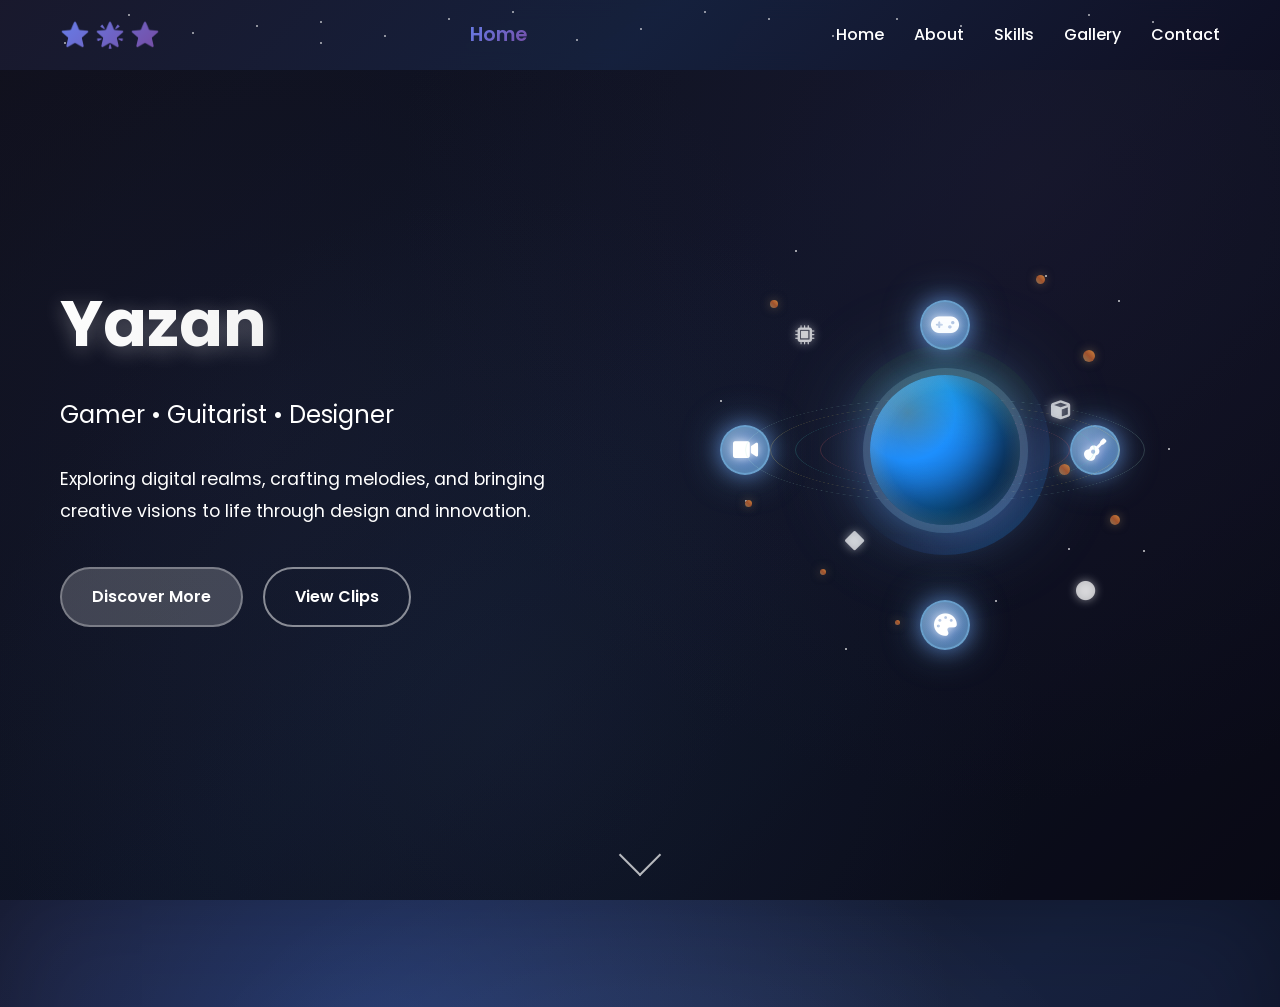
==== index.html @ bc62fdbe "Initial commit: Yazan website project" ====
<!DOCTYPE html>
<html lang="en">
<head>
    <meta charset="UTF-8">
    <meta name="viewport" content="width=device-width, initial-scale=1.0">
    <title>Yazan - Gamer • Guitarist • Designer</title>
    <link rel="stylesheet" href="style.css">
    <link href="https://fonts.googleapis.com/css2?family=Poppins:wght@300;400;500;600;700&display=swap" rel="stylesheet">
    <link rel="stylesheet" href="https://cdnjs.cloudflare.com/ajax/libs/font-awesome/6.0.0/css/all.min.css">
</head>
<body>
    <!-- Background Stars -->
    <div class="background-stars">
        <div class="background-star"></div>
        <div class="background-star"></div>
        <div class="background-star"></div>
        <div class="background-star"></div>
        <div class="background-star"></div>
        <div class="background-star"></div>
        <div class="background-star"></div>
        <div class="background-star"></div>
        <div class="background-star"></div>
        <div class="background-star"></div>
        <div class="background-star"></div>
        <div class="background-star"></div>
        <div class="background-star"></div>
        <div class="background-star"></div>
        <div class="background-star"></div>
        <div class="background-star"></div>
        <div class="background-star"></div>
        <div class="background-star"></div>
        <div class="background-star"></div>
        <div class="background-star"></div>
        <div class="background-star"></div>
        <div class="background-star"></div>
        <div class="background-star"></div>
        <div class="background-star"></div>
        <div class="background-star"></div>
        <div class="background-star"></div>
        <div class="background-star"></div>
        <div class="background-star"></div>
        <div class="background-star"></div>
        <div class="background-star"></div>
    </div>
    
    <!-- Navigation -->
    <!-- Page Transition Overlay -->
    <div class="page-transition">
        <div class="transition-satellite"></div>
        <div class="transition-satellite"></div>
        <div class="transition-satellite"></div>
        <div class="transition-satellite"></div>
    </div>
    
    <nav class="navbar">
        <!-- Header Stars -->
        <div class="header-stars">
            <div class="header-star"></div>
            <div class="header-star"></div>
            <div class="header-star"></div>
            <div class="header-star"></div>
            <div class="header-star"></div>
            <div class="header-star"></div>
            <div class="header-star"></div>
            <div class="header-star"></div>
            <div class="header-star"></div>
            <div class="header-star"></div>
            <div class="header-star"></div>
            <div class="header-star"></div>
            <div class="header-star"></div>
            <div class="header-star"></div>
            <div class="header-star"></div>
            <div class="header-star"></div>
            <div class="header-star"></div>
            <div class="header-star"></div>
            <div class="header-star"></div>
            <div class="header-star"></div>
        </div>
        
        <div class="nav-container">
            <div class="nav-logo">
                <span class="logo-text"><span>⭐</span> <span>🌟</span> <span>⭐</span></span>
            </div>
            <div class="header-title">Home</div>
            <ul class="nav-menu">
                <li><a href="#home" class="nav-link">Home</a></li>
                <li><a href="#about" class="nav-link">About</a></li>
                <li><a href="#skills" class="nav-link">Skills</a></li>
                <li><a href="#gallery" class="nav-link">Gallery</a></li>
                <li><a href="#contact" class="nav-link">Contact</a></li>
            </ul>
            <div class="hamburger">
                <span class="bar"></span>
                <span class="bar"></span>
                <span class="bar"></span>
            </div>
        </div>
    </nav>

    <!-- Main Container for Horizontal Layout -->
    <div class="main-container">
        <!-- Hero Section -->
        <section id="home" class="hero">
        <div class="hero-container">
            <div class="hero-content">
                <div class="hero-text">
                                    <h1 class="hero-title">
                    <span class="gradient-text">Yazan</span>
                </h1>
                <p class="hero-subtitle">Gamer • Guitarist • Designer</p>
                    <p class="hero-description">
                        Exploring digital realms, crafting melodies, and bringing creative visions to life through design and innovation.
                    </p>
                    <div class="hero-buttons">
                        <a href="#about" class="btn btn-primary">Discover More</a>
                        <a href="#gallery" class="btn btn-secondary">View Clips</a>
                    </div>
                </div>
                <div class="hero-visual">
                    <!-- 3D Earth with Orbiting Cards -->
                    <div class="earth-system">
                        <!-- 3D Earth -->
                        <div class="earth-container">
                            <div class="earth">
                                <div class="earth-surface"></div>
                                <div class="earth-atmosphere"></div>
                                <div class="earth-glow"></div>
                            </div>
                            
                        </div>
                        
                        <!-- Orbiting Satellites -->
                        <div class="orbit-system">
                            <!-- Gaming Satellite -->
                            <div class="orbit orbit-1">
                                <div class="satellite gaming-satellite" data-category="gaming">
                                    <i class="fas fa-gamepad"></i>
                                </div>
                            </div>
                            
                            <!-- Music Satellite -->
                            <div class="orbit orbit-2">
                                <div class="satellite music-satellite" data-category="music">
                                    <i class="fas fa-guitar"></i>
                                </div>
                            </div>
                            
                            <!-- Design Satellite -->
                            <div class="orbit orbit-3">
                                <div class="satellite design-satellite" data-category="design">
                                    <i class="fas fa-palette"></i>
                                </div>
                            </div>
                            
                            <!-- Clips Satellite -->
                            <div class="orbit orbit-4">
                                <div class="satellite clips-satellite" data-category="clips">
                                    <i class="fas fa-video"></i>
                                </div>
                            </div>
                        </div>
                        
                        <!-- Orbital Rings -->
                        <div class="orbital-rings">
                            <div class="orbital-ring ring-1"></div>
                            <div class="orbital-ring ring-2"></div>
                            <div class="orbital-ring ring-3"></div>
                            <div class="orbital-ring ring-4"></div>
                        </div>
                        
                        <!-- Asteroid Belt -->
                        <div class="asteroid-belt">
                            <div class="asteroid asteroid-1"></div>
                            <div class="asteroid asteroid-2"></div>
                            <div class="asteroid asteroid-3"></div>
                            <div class="asteroid asteroid-4"></div>
                            <div class="asteroid asteroid-5"></div>
                            <div class="asteroid asteroid-6"></div>
                            <div class="asteroid asteroid-7"></div>
                            <div class="asteroid asteroid-8"></div>
                        </div>
                        
                        <!-- Floating Space Debris -->
                        <div class="space-debris">
                            <div class="debris debris-1">
                                <i class="fas fa-microchip"></i>
                            </div>
                            <div class="debris debris-2">
                                <i class="fas fa-cube"></i>
                            </div>
                            <div class="debris debris-3">
                                <i class="fas fa-diamond"></i>
                            </div>
                            <div class="debris debris-4">
                                <i class="fas fa-circle"></i>
                            </div>
                        </div>
                        
                        <!-- Stars Background -->
                        <div class="stars">
                            <div class="star"></div>
                            <div class="star"></div>
                            <div class="star"></div>
                            <div class="star"></div>
                            <div class="star"></div>
                            <div class="star"></div>
                            <div class="star"></div>
                            <div class="star"></div>
                            <div class="star"></div>
                            <div class="star"></div>
                        </div>
                    </div>
                </div>
            </div>
        </div>
        <div class="scroll-indicator">
            <div class="scroll-arrow"></div>
        </div>
    </section>

    <!-- About Section -->
    <section id="about" class="about">
        <div class="container">
            <h2 class="section-title">About Me</h2>
            <div class="about-content">
                <div class="about-text">
                    <h3>Hey there! I'm <span class="highlight">Yazan</span></h3>
                    <p>
                        Welcome to my digital universe! I'm a passionate individual who thrives at the intersection 
                        of gaming, music, and design. My journey is all about creating, capturing, and sharing 
                        the incredible moments that make life extraordinary.
                    </p>
                    <p>
                        Whether I'm dominating in the latest games, crafting melodies on my guitar, or designing 
                        stunning visuals, I believe in the power of creativity to bring people together. 
                        That's why I love capturing clips of all our good times – because every moment deserves 
                        to be remembered and shared.
                    </p>
                    <div class="stats">
                        <div class="stat-item">
                            <span class="stat-number">0</span>
                            <span class="stat-label">Clips Captured</span>
                        </div>
                        <div class="stat-item">
                            <span class="stat-number">0</span>
                            <span class="stat-label">Passions</span>
                        </div>
                        <div class="stat-item">
                            <span class="stat-number">∞</span>
                            <span class="stat-label">Good Times</span>
                        </div>
                    </div>
                </div>
            </div>
        </div>
    </section>

    <!-- Skills Section -->
    <section id="skills" class="skills">
        <div class="container">
            <h2 class="section-title">My Passions</h2>
            <div class="skills-grid">
                <div class="skill-card gaming-card">
                    <div class="skill-icon">
                        <i class="fas fa-gamepad"></i>
                    </div>
                    <h3>Gaming</h3>
                    <p>
                        Exploring virtual worlds, mastering competitive games, and creating 
                        epic moments worth capturing. From FPS to RPGs, every game is a new adventure.
                    </p>
                    <div class="skill-tags">
                        <span class="tag">Competitive Gaming</span>
                        <span class="tag">Strategy</span>
                        <span class="tag">Teamwork</span>
                    </div>
                </div>

                <div class="skill-card guitar-card">
                    <div class="skill-icon">
                        <i class="fas fa-guitar"></i>
                    </div>
                    <h3>Guitar</h3>
                    <p>
                        Creating melodies that speak to the soul. Whether it's acoustic sessions 
                        or electric riffs, music is my language of emotion and expression.
                    </p>
                    <div class="skill-tags">
                        <span class="tag">Acoustic</span>
                        <span class="tag">Electric</span>
                        <span class="tag">Composition</span>
                    </div>
                </div>

                <div class="skill-card design-card">
                    <div class="skill-icon">
                        <i class="fas fa-palette"></i>
                    </div>
                    <h3>Design</h3>
                    <p>
                        Bringing ideas to life through visual storytelling. From digital art 
                        to UI/UX design, I craft experiences that inspire and engage.
                    </p>
                    <div class="skill-tags">
                        <span class="tag">Digital Art</span>
                        <span class="tag">UI/UX</span>
                        <span class="tag">Branding</span>
                    </div>
                </div>

                <div class="skill-card clips-card">
                    <div class="skill-icon">
                        <i class="fas fa-video"></i>
                    </div>
                    <h3>Clip Creation</h3>
                    <p>
                        Capturing and sharing all the good times! Every moment is precious, 
                        and I love preserving our best memories for everyone to enjoy.
                    </p>
                    <div class="skill-tags">
                        <span class="tag">Video Editing</span>
                        <span class="tag">Moments</span>
                        <span class="tag">Memories</span>
                    </div>
                </div>
            </div>
        </div>
    </section>

    <!-- Gallery Section -->
    <section id="gallery" class="gallery">
        <div class="container">
            <h2 class="section-title">Gallery</h2>
            <p class="section-subtitle">A collection of moments, designs, and creations</p>
            
            <div class="gallery-filter">
                <button class="filter-btn active" data-filter="all">All</button>
                <button class="filter-btn" data-filter="gaming">Gaming</button>
                <button class="filter-btn" data-filter="music">Music</button>
                <button class="filter-btn" data-filter="design">Design</button>
            </div>

            <div class="gallery-grid">
                <div class="gallery-item gaming">
                    <div class="gallery-content">
                        <i class="fas fa-gamepad gallery-icon"></i>
                        <h4>Epic Gaming Moments</h4>
                        <p>Captured highlights from competitive matches</p>
                    </div>
                </div>
                <div class="gallery-item music">
                    <div class="gallery-content">
                        <i class="fas fa-music gallery-icon"></i>
                        <h4>Guitar Sessions</h4>
                        <p>Original compositions and covers</p>
                    </div>
                </div>
                <div class="gallery-item design">
                    <div class="gallery-content">
                        <i class="fas fa-paint-brush gallery-icon"></i>
                        <h4>Design Projects</h4>
                        <p>Digital art and UI designs</p>
                    </div>
                </div>
                <div class="gallery-item gaming">
                    <div class="gallery-content">
                        <i class="fas fa-trophy gallery-icon"></i>
                        <h4>Victory Clips</h4>
                        <p>Celebrating wins with the team</p>
                    </div>
                </div>
                <div class="gallery-item music">
                    <div class="gallery-content">
                        <i class="fas fa-headphones gallery-icon"></i>
                        <h4>Studio Time</h4>
                        <p>Recording and mixing sessions</p>
                    </div>
                </div>
                <div class="gallery-item design">
                    <div class="gallery-content">
                        <i class="fas fa-laptop-code gallery-icon"></i>
                        <h4>Web Designs</h4>
                        <p>Modern and responsive websites</p>
                    </div>
                </div>
            </div>
        </div>
    </section>

    <!-- Contact Section -->
    <section id="contact" class="contact">
        <div class="container">
            <h2 class="section-title">Let's Connect</h2>
            <p class="section-subtitle">Ready to create some good times together?</p>
            
            <div class="contact-content">
                <div class="contact-info">
                    <div class="contact-item">
                        <div class="contact-icon">
                            <i class="fas fa-user"></i>
                        </div>
                        <div class="contact-details">
                            <h4>Username</h4>
                            <p>Yazan</p>
                        </div>
                    </div>
                    
                    <div class="social-links">
                        <a href="#" class="social-link">
                            <i class="fab fa-discord"></i>
                        </a>
                        <a href="#" class="social-link">
                            <i class="fab fa-twitch"></i>
                        </a>
                        <a href="#" class="social-link">
                            <i class="fab fa-youtube"></i>
                        </a>
                        <a href="#" class="social-link">
                            <i class="fab fa-instagram"></i>
                        </a>
                    </div>
                </div>

                <div class="contact-form">
                    <form>
                        <div class="form-group">
                            <input type="text" placeholder="Your Name" required>
                        </div>
                        <div class="form-group">
                            <input type="email" placeholder="Your Email" required>
                        </div>
                        <div class="form-group">
                            <textarea placeholder="Your Message" rows="5" required></textarea>
                        </div>
                        <button type="submit" class="btn btn-primary">Send Message</button>
                    </form>
                </div>
            </div>
                </div>
    </section>
    </div> <!-- End of main-container -->
    
    <!-- Footer -->
    <footer class="footer">
        <div class="container">
            <div class="footer-content">
                <p>&copy; 2025 Yazan. Capturing good times, one clip at a time.</p>
            </div>
        </div>
    </footer>

    <script src="script.js"></script>
</body>
</html>
---- style.css ----
/* Reset and Base Styles */
* {
    margin: 0;
    padding: 0;
    box-sizing: border-box;
}

html {
    background: linear-gradient(135deg, #1a1a2e 0%, #16213e 50%, #0f0f23 100%);
    min-height: 100vh;
}

body {
    font-family: 'Poppins', sans-serif;
    line-height: 1.6;
    color: #ffffff;
    background: linear-gradient(135deg, #1a1a2e 0%, #16213e 50%, #0f0f23 100%);
    min-height: 100vh;
}

/* Skill pages specific styles */
body.skill-page {
    overflow-x: hidden;
    overflow-y: auto;
}

body.skill-page .main-container {
    transform: none !important;
    width: 100% !important;
    height: auto !important;
    overflow: visible !important;
}

body.skill-page section {
    width: 100% !important;
    transform: none !important;
}

.container {
    max-width: 1200px;
    margin: 0 auto;
    padding: 0 20px;
}

/* Navigation */
.navbar {
    position: fixed;
    top: 0;
    width: 100%;
    background: linear-gradient(135deg, rgba(26, 26, 46, 0.95) 0%, rgba(22, 33, 62, 0.95) 50%, rgba(15, 15, 35, 0.95) 100%);
    backdrop-filter: blur(10px);
    z-index: 1000;
    transition: all 0.3s ease;
    overflow: hidden;
}

/* Header Stars */
.header-stars {
    position: absolute;
    top: 0;
    left: 0;
    width: 100%;
    height: 100%;
    pointer-events: none;
    z-index: 1;
}

.header-star {
    position: absolute;
    width: 2px;
    height: 2px;
    background: #ffffff;
    border-radius: 50%;
    opacity: 0.7;
    animation: headerStarTwinkle 3s ease-in-out infinite;
}

.header-star:nth-child(1) { top: 20%; left: 10%; animation-delay: 0s; }
.header-star:nth-child(2) { top: 30%; left: 25%; animation-delay: 0.3s; }
.header-star:nth-child(3) { top: 15%; left: 40%; animation-delay: 0.6s; }
.header-star:nth-child(4) { top: 45%; left: 15%; animation-delay: 0.9s; }
.header-star:nth-child(5) { top: 25%; left: 60%; animation-delay: 1.2s; }
.header-star:nth-child(6) { top: 35%; left: 75%; animation-delay: 1.5s; }
.header-star:nth-child(7) { top: 50%; left: 30%; animation-delay: 1.8s; }
.header-star:nth-child(8) { top: 20%; left: 85%; animation-delay: 2.1s; }
.header-star:nth-child(9) { top: 40%; left: 50%; animation-delay: 2.4s; }
.header-star:nth-child(10) { top: 30%; left: 90%; animation-delay: 2.7s; }
.header-star:nth-child(11) { top: 60%; left: 5%; animation-delay: 3s; }
.header-star:nth-child(12) { top: 25%; left: 70%; animation-delay: 3.3s; }
.header-star:nth-child(13) { top: 45%; left: 80%; animation-delay: 3.6s; }
.header-star:nth-child(14) { top: 15%; left: 55%; animation-delay: 3.9s; }
.header-star:nth-child(15) { top: 55%; left: 45%; animation-delay: 4.2s; }
.header-star:nth-child(16) { top: 35%; left: 20%; animation-delay: 4.5s; }
.header-star:nth-child(17) { top: 50%; left: 65%; animation-delay: 4.8s; }
.header-star:nth-child(18) { top: 25%; left: 35%; animation-delay: 5.1s; }
.header-star:nth-child(19) { top: 40%; left: 95%; animation-delay: 5.4s; }
.header-star:nth-child(20) { top: 60%; left: 25%; animation-delay: 5.7s; }

.nav-container {
    max-width: 1200px;
    margin: 0 auto;
    padding: 0 20px;
    display: flex;
    justify-content: space-between;
    align-items: center;
    height: 70px;
}

.header-title {
    font-size: 1.2rem;
    font-weight: 600;
    color: #ffffff;
    background: linear-gradient(135deg, #667eea 0%, #764ba2 100%);
    -webkit-background-clip: text;
    -webkit-text-fill-color: transparent;
    background-clip: text;
}

.nav-logo .logo-text {
    font-size: 1.5rem;
    font-weight: 700;
    background: linear-gradient(135deg, #667eea 0%, #764ba2 100%);
    -webkit-background-clip: text;
    -webkit-text-fill-color: transparent;
    background-clip: text;
    animation: logoStarTwinkle 3s ease-in-out infinite;
}

.logo-text span {
    display: inline-block;
    animation: individualStarTwinkle 2s ease-in-out infinite;
}

.logo-text span:nth-child(1) {
    animation-delay: 0s;
}

.logo-text span:nth-child(2) {
    animation-delay: 0.7s;
}

.logo-text span:nth-child(3) {
    animation-delay: 1.4s;
}

.nav-menu {
    display: flex;
    list-style: none;
    gap: 30px;
}

.nav-link {
    text-decoration: none;
    color: #ffffff;
    font-weight: 500;
    transition: all 0.3s ease;
    position: relative;
}

.nav-link:hover {
    color: #667eea;
}

.nav-link::after {
    content: '';
    position: absolute;
    bottom: -5px;
    left: 0;
    width: 0;
    height: 2px;
    background: linear-gradient(135deg, #667eea 0%, #764ba2 100%);
    transition: width 0.3s ease;
}

.nav-link:hover::after {
    width: 100%;
}

.nav-link.active {
    color: #667eea;
    font-weight: 600;
}

.nav-link.active::after {
    width: 100%;
    background: linear-gradient(135deg, #667eea 0%, #764ba2 100%);
    box-shadow: 0 0 10px rgba(102, 126, 234, 0.5);
}

.hamburger {
    display: none;
    flex-direction: column;
    cursor: pointer;
}

.hamburger .bar {
    width: 25px;
    height: 3px;
    background: #ffffff;
    margin: 3px 0;
    transition: 0.3s;
}

/* Main Container for Horizontal Layout */
.main-container {
    display: flex;
    width: 500%; /* 5 sections * 100% */
    transition: transform 0.8s cubic-bezier(0.4, 0, 0.2, 1);
    height: 100vh;
    overflow: hidden;
}

/* Hero Section */
.hero {
    height: 100vh;
    width: 100vw; /* Full viewport width */
    display: flex;
    align-items: center;
    background: linear-gradient(135deg, #1a1a2e 0%, #16213e 50%, #0f0f23 100%);
    position: relative;
    overflow: hidden;
    flex-shrink: 0;
}

.hero::before {
    content: '';
    position: absolute;
    top: 0;
    left: 0;
    right: 0;
    bottom: 0;
    background: 
        radial-gradient(circle at 20% 50%, rgba(40, 40, 70, 0.2) 0%, transparent 50%),
        radial-gradient(circle at 80% 20%, rgba(60, 40, 80, 0.2) 0%, transparent 50%),
        radial-gradient(circle at 40% 80%, rgba(40, 60, 90, 0.2) 0%, transparent 50%),
        rgba(0, 0, 0, 0.4);
    animation: gradientShift 10s ease-in-out infinite alternate;
}

@keyframes gradientShift {
    0% { opacity: 0.5; }
    100% { opacity: 0.8; }
}

.hero-container {
    width: 100%;
    max-width: 1200px;
    margin: 0 auto;
    padding: 0 20px;
    position: relative;
    z-index: 2;
}

.hero-content {
    display: grid;
    grid-template-columns: 1fr 1fr;
    gap: 60px;
    align-items: center;
}

.hero-title {
    font-size: 4rem;
    font-weight: 700;
    margin-bottom: 20px;
    animation: fadeInUp 1s ease;
}

.gradient-text {
    background: linear-gradient(135deg, #ffffff 0%, #f0f0f0 100%);
    -webkit-background-clip: text;
    -webkit-text-fill-color: transparent;
    background-clip: text;
    text-shadow: 0 4px 20px rgba(255, 255, 255, 0.3);
}

.hero-subtitle {
    font-size: 1.5rem;
    margin-bottom: 30px;
    opacity: 0.9;
    animation: fadeInUp 1s ease 0.2s both;
}

.hero-description {
    font-size: 1.1rem;
    margin-bottom: 40px;
    opacity: 0.8;
    line-height: 1.8;
    animation: fadeInUp 1s ease 0.4s both;
}

.hero-buttons {
    display: flex;
    gap: 20px;
    animation: fadeInUp 1s ease 0.6s both;
}

.btn {
    padding: 15px 30px;
    border: none;
    border-radius: 50px;
    font-weight: 600;
    text-decoration: none;
    transition: all 0.3s ease;
    cursor: pointer;
    display: inline-block;
}

.btn-primary {
    background: rgba(255, 255, 255, 0.2);
    color: #ffffff;
    backdrop-filter: blur(10px);
    border: 2px solid rgba(255, 255, 255, 0.3);
}

.btn-primary:hover {
    background: rgba(255, 255, 255, 0.3);
    transform: translateY(-2px);
    box-shadow: 0 10px 30px rgba(255, 255, 255, 0.2);
}

.btn-secondary {
    background: transparent;
    color: #ffffff;
    border: 2px solid rgba(255, 255, 255, 0.5);
}

.btn-secondary:hover {
    background: rgba(255, 255, 255, 0.1);
    transform: translateY(-2px);
}

/* 3D Visual Section */
.hero-visual {
    position: relative;
    height: 500px;
    display: flex;
    align-items: center;
    justify-content: center;
    perspective: 1500px;
    overflow: hidden;
    background: transparent;
}

/* 3D Earth System */
.earth-system {
    position: relative;
    width: 500px;
    height: 500px;
    transform-style: preserve-3d;
}

/* 3D Earth */
.earth-container {
    position: absolute;
    top: 50%;
    left: 50%;
    transform: translate(-50%, -50%);
    z-index: 10;
}

.earth {
    position: relative;
    width: 150px;
    height: 150px;
    border-radius: 50%;
    transform-style: preserve-3d;
}

.earth::before {
    content: '';
    position: absolute;
    top: 0;
    left: 0;
    width: 100%;
    height: 100%;
    border-radius: 50%;
    background: transparent;
    z-index: 2;
    pointer-events: none;
}

.earth::after {
    content: '';
    position: absolute;
    top: 0;
    left: 0;
    width: 100%;
    height: 100%;
    border-radius: 50%;
    background: transparent;
    z-index: 3;
    pointer-events: none;
}

.earth-surface {
    position: absolute;
    width: 100%;
    height: 100%;
    border-radius: 50%;
    background: 
        /* Clean, solid Earth gradient */
        radial-gradient(circle at 25% 25%, #4682B4 0%, #1E90FF 30%, #0B2F5C 100%);
    box-shadow: 
        /* Clean Earth shadows */
        inset -20px -20px 40px rgba(0, 0, 0, 0.6),
        inset 10px 10px 25px rgba(255, 255, 255, 0.1),
        /* Atmospheric glow */
        0 0 50px rgba(100, 149, 237, 0.6),
        0 0 100px rgba(135, 206, 250, 0.3);
    position: relative;
    overflow: hidden;
}

.earth-surface::before {
    content: '';
    position: absolute;
    top: 0;
    left: 0;
    width: 100%;
    height: 100%;
    border-radius: 50%;
    background: transparent;
}

.earth-surface::after {
    content: '';
    position: absolute;
    top: 0;
    left: 0;
    width: 100%;
    height: 100%;
    border-radius: 50%;
    background: transparent;
}

.earth-atmosphere {
    position: absolute;
    width: 110%;
    height: 110%;
    top: -5%;
    left: -5%;
    border-radius: 50%;
    background: 
        /* Ultra-sharp blue atmospheric rim - exactly like NASA photo */
        radial-gradient(circle at 50% 50%, 
            transparent 90%, 
            rgba(100, 149, 237, 0.3) 91%, 
            rgba(135, 206, 250, 0.7) 92.5%, 
            rgba(173, 216, 230, 0.9) 94%, 
            rgba(200, 230, 255, 1.0) 95%, 
            rgba(173, 216, 230, 0.8) 96%, 
            rgba(135, 206, 250, 0.5) 97%, 
            rgba(100, 149, 237, 0.2) 98%, 
            transparent 100%
        );
    animation: atmosphereFloat 8s ease-in-out infinite;
}

.earth-atmosphere::before {
    content: '';
    position: absolute;
    top: 0;
    left: 0;
    width: 100%;
    height: 100%;
    border-radius: 50%;
    background: 
        /* Ozone layer effect */
        radial-gradient(circle, 
            transparent 50%, 
            rgba(173, 216, 230, 0.15) 65%, 
            rgba(135, 206, 250, 0.25) 80%, 
            transparent 100%
        );
}

.earth-glow {
    position: absolute;
    width: 140%;
    height: 140%;
    top: -20%;
    left: -20%;
    border-radius: 50%;
    background: 
        radial-gradient(circle at 30% 30%, 
            transparent 60%, 
            rgba(70, 130, 255, 0.1) 70%, 
            rgba(30, 144, 255, 0.2) 80%, 
            rgba(65, 105, 225, 0.3) 90%, 
            rgba(70, 130, 255, 0.2) 100%
        );
    animation: glowPulse 4s ease-in-out infinite;
}

.earth-glow::before {
    content: '';
    position: absolute;
    top: 0;
    left: 0;
    width: 100%;
    height: 100%;
    border-radius: 50%;
    background: 
        /* Aurora-like effect */
        radial-gradient(ellipse 60% 30% at 50% 20%, 
            rgba(0, 255, 127, 0.1) 0%, 
            rgba(50, 205, 50, 0.05) 50%, 
            transparent 100%
        ),
        radial-gradient(ellipse 50% 25% at 50% 80%, 
            rgba(0, 191, 255, 0.1) 0%, 
            rgba(30, 144, 255, 0.05) 50%, 
            transparent 100%
        );
}



/* Orbital System */
.orbit-system {
    position: absolute;
    top: 50%;
    left: 50%;
    transform: translate(-50%, -50%);
    width: 100%;
    height: 100%;
}

.orbit {
    position: absolute;
    top: 50%;
    left: 50%;
    border-radius: 50%;
    transform: translate(-50%, -50%);
    animation-timing-function: linear;
    animation-iteration-count: infinite;
}

.orbit-1 {
    width: 250px;
    height: 250px;
    animation: orbit1Rotate 15s linear infinite;
}

.orbit-2 {
    width: 300px;
    height: 300px;
    animation: orbit2Rotate 20s linear infinite;
}

.orbit-3 {
    width: 350px;
    height: 350px;
    animation: orbit3Rotate 25s linear infinite;
}

.orbit-4 {
    width: 400px;
    height: 400px;
    animation: orbit4Rotate 30s linear infinite;
}

/* Satellites */
.satellite {
    position: absolute;
    width: 50px;
    height: 50px;
    border-radius: 50%;
    display: flex;
    align-items: center;
    justify-content: center;
    cursor: pointer;
    transition: all 0.4s ease;
    backdrop-filter: blur(15px);
    border: 2px solid rgba(135, 206, 250, 0.4);
    box-shadow: 0 8px 20px rgba(0, 0, 0, 0.3);
    overflow: hidden;
}

.satellite::before {
    content: '';
    position: absolute;
    top: 0;
    left: 0;
    width: 100%;
    height: 100%;
    background: radial-gradient(circle at 30% 30%, rgba(255, 255, 255, 0.2) 0%, transparent 70%);
    border-radius: 50%;
    pointer-events: none;
}

.satellite i {
    font-size: 1.4rem;
    color: #ffffff;
    text-shadow: 0 0 10px rgba(255, 255, 255, 0.8);
    z-index: 2;
    position: relative;
}

.satellite:hover {
    transform: scale(1.3) translateZ(30px);
    box-shadow: 0 0 30px rgba(100, 149, 237, 0.8), 0 0 60px rgba(135, 206, 250, 0.6);
    border-color: rgba(135, 206, 250, 0.8);
}

.satellite:hover i {
    text-shadow: 0 0 20px rgba(255, 255, 255, 1);
    transform: scale(1.1);
}

/* Satellite Positioning and Colors */
.gaming-satellite {
    top: -25px;
    left: 50%;
    transform: translateX(-50%);
    background: radial-gradient(circle, rgba(100, 149, 237, 0.8) 0%, rgba(135, 206, 250, 0.6) 100%);
    box-shadow: 0 0 20px rgba(100, 149, 237, 0.6), 0 0 40px rgba(135, 206, 250, 0.4);
    animation: satelliteFloat1 6s ease-in-out infinite;
}

.music-satellite {
    top: 50%;
    right: -25px;
    transform: translateY(-50%);
    background: radial-gradient(circle, rgba(100, 149, 237, 0.8) 0%, rgba(135, 206, 250, 0.6) 100%);
    box-shadow: 0 0 20px rgba(100, 149, 237, 0.6), 0 0 40px rgba(135, 206, 250, 0.4);
    animation: satelliteFloat2 7s ease-in-out infinite;
}

.design-satellite {
    bottom: -25px;
    left: 50%;
    transform: translateX(-50%);
    background: radial-gradient(circle, rgba(100, 149, 237, 0.8) 0%, rgba(135, 206, 250, 0.6) 100%);
    box-shadow: 0 0 20px rgba(100, 149, 237, 0.6), 0 0 40px rgba(135, 206, 250, 0.4);
    animation: satelliteFloat3 8s ease-in-out infinite;
}

.clips-satellite {
    top: 50%;
    left: -25px;
    transform: translateY(-50%);
    background: radial-gradient(circle, rgba(100, 149, 237, 0.8) 0%, rgba(135, 206, 250, 0.6) 100%);
    box-shadow: 0 0 20px rgba(100, 149, 237, 0.6), 0 0 40px rgba(135, 206, 250, 0.4);
    animation: satelliteFloat4 5s ease-in-out infinite;
}

/* Orbital Rings */
.orbital-rings {
    position: absolute;
    top: 50%;
    left: 50%;
    transform: translate(-50%, -50%);
    width: 100%;
    height: 100%;
    pointer-events: none;
}

.orbital-ring {
    position: absolute;
    top: 50%;
    left: 50%;
    border: 1px solid rgba(255, 255, 255, 0.1);
    border-radius: 50%;
    transform: translate(-50%, -50%) rotateX(75deg);
}

.orbital-ring.ring-1 {
    width: 250px;
    height: 250px;
    border-color: rgba(255, 107, 107, 0.2);
}

.orbital-ring.ring-2 {
    width: 300px;
    height: 300px;
    border-color: rgba(78, 205, 196, 0.2);
}

.orbital-ring.ring-3 {
    width: 350px;
    height: 350px;
    border-color: rgba(255, 230, 109, 0.2);
}

.orbital-ring.ring-4 {
    width: 400px;
    height: 400px;
    border-color: rgba(168, 230, 207, 0.2);
}

/* Asteroid Belt */
.asteroid-belt {
    position: absolute;
    top: 50%;
    left: 50%;
    transform: translate(-50%, -50%);
    width: 100%;
    height: 100%;
    pointer-events: none;
    z-index: 2;
}

.asteroid {
    position: absolute;
    border-radius: 50%;
    background: linear-gradient(45deg, #8B7355, #A0522D, #CD853F);
    box-shadow: 0 0 10px rgba(139, 115, 85, 0.6);
    animation: asteroidFloat 8s ease-in-out infinite;
}

.asteroid-1 {
    width: 8px;
    height: 8px;
    top: 20%;
    left: 15%;
    animation-delay: 0s;
    animation-duration: 12s;
}

.asteroid-2 {
    width: 12px;
    height: 12px;
    top: 30%;
    right: 20%;
    animation-delay: 1.5s;
    animation-duration: 10s;
}

.asteroid-3 {
    width: 6px;
    height: 6px;
    bottom: 25%;
    left: 25%;
    animation-delay: 3s;
    animation-duration: 14s;
}

.asteroid-4 {
    width: 10px;
    height: 10px;
    bottom: 35%;
    right: 15%;
    animation-delay: 4.5s;
    animation-duration: 11s;
}

.asteroid-5 {
    width: 7px;
    height: 7px;
    top: 60%;
    left: 10%;
    animation-delay: 6s;
    animation-duration: 13s;
}

.asteroid-6 {
    width: 9px;
    height: 9px;
    top: 15%;
    right: 30%;
    animation-delay: 7.5s;
    animation-duration: 9s;
}

.asteroid-7 {
    width: 5px;
    height: 5px;
    bottom: 15%;
    left: 40%;
    animation-delay: 9s;
    animation-duration: 15s;
}

.asteroid-8 {
    width: 11px;
    height: 11px;
    bottom: 45%;
    right: 25%;
    animation-delay: 10.5s;
    animation-duration: 12s;
}

/* Floating Space Debris */
.space-debris {
    position: absolute;
    top: 0;
    left: 0;
    width: 100%;
    height: 100%;
    pointer-events: none;
    z-index: 3;
}

.debris {
    position: absolute;
    display: flex;
    align-items: center;
    justify-content: center;
    color: rgba(255, 255, 255, 0.7);
    font-size: 1.2rem;
    animation: debrisFloat 15s ease-in-out infinite;
    text-shadow: 0 0 10px rgba(255, 255, 255, 0.5);
}

.debris-1 {
    top: 25%;
    left: 20%;
    animation-delay: 0s;
    animation-duration: 18s;
}

.debris-2 {
    top: 40%;
    right: 25%;
    animation-delay: 3s;
    animation-duration: 20s;
}

.debris-3 {
    bottom: 30%;
    left: 30%;
    animation-delay: 6s;
    animation-duration: 16s;
}

.debris-4 {
    bottom: 20%;
    right: 20%;
    animation-delay: 9s;
    animation-duration: 22s;
}

/* Stars Background */
.stars {
    position: absolute;
    top: 0;
    left: 0;
    width: 100%;
    height: 100%;
    pointer-events: none;
    z-index: 1;
}

.star {
    position: absolute;
    width: 2px;
    height: 2px;
    background: #ffffff;
    border-radius: 50%;
    opacity: 0.8;
    animation: starTwinkle 3s ease-in-out infinite;
}

.star:nth-child(1) { top: 10%; left: 20%; animation-delay: 0s; }
.star:nth-child(2) { top: 20%; right: 15%; animation-delay: 0.5s; }
.star:nth-child(3) { top: 60%; left: 10%; animation-delay: 1s; }
.star:nth-child(4) { bottom: 30%; right: 25%; animation-delay: 1.5s; }
.star:nth-child(5) { top: 40%; left: 5%; animation-delay: 2s; }
.star:nth-child(6) { top: 70%; right: 10%; animation-delay: 2.5s; }
.star:nth-child(7) { bottom: 10%; left: 30%; animation-delay: 0.3s; }
.star:nth-child(8) { top: 15%; left: 70%; animation-delay: 0.8s; }
.star:nth-child(9) { bottom: 50%; right: 5%; animation-delay: 1.3s; }
.star:nth-child(10) { top: 80%; left: 60%; animation-delay: 1.8s; }

/* Background Stars for entire page */
.background-stars {
    position: fixed;
    top: 0;
    left: 0;
    width: 100%;
    height: 100%;
    pointer-events: none;
    z-index: 0;
    overflow: hidden;
}

.background-star {
    position: absolute;
    width: 1px;
    height: 1px;
    background: #ffffff;
    border-radius: 50%;
    opacity: 0.6;
    animation: backgroundStarTwinkle 4s ease-in-out infinite;
}

.background-star:nth-child(1) { top: 5%; left: 10%; animation-delay: 0s; }
.background-star:nth-child(2) { top: 15%; left: 85%; animation-delay: 0.3s; }
.background-star:nth-child(3) { top: 25%; left: 25%; animation-delay: 0.6s; }
.background-star:nth-child(4) { top: 35%; left: 75%; animation-delay: 0.9s; }
.background-star:nth-child(5) { top: 45%; left: 15%; animation-delay: 1.2s; }
.background-star:nth-child(6) { top: 55%; left: 65%; animation-delay: 1.5s; }
.background-star:nth-child(7) { top: 65%; left: 35%; animation-delay: 1.8s; }
.background-star:nth-child(8) { top: 75%; left: 85%; animation-delay: 2.1s; }
.background-star:nth-child(9) { top: 85%; left: 45%; animation-delay: 2.4s; }
.background-star:nth-child(10) { top: 95%; left: 25%; animation-delay: 2.7s; }
.background-star:nth-child(11) { top: 8%; left: 55%; animation-delay: 3s; }
.background-star:nth-child(12) { top: 18%; left: 35%; animation-delay: 3.3s; }
.background-star:nth-child(13) { top: 28%; left: 85%; animation-delay: 3.6s; }
.background-star:nth-child(14) { top: 38%; left: 5%; animation-delay: 3.9s; }
.background-star:nth-child(15) { top: 48%; left: 75%; animation-delay: 4.2s; }
.background-star:nth-child(16) { top: 58%; left: 25%; animation-delay: 4.5s; }
.background-star:nth-child(17) { top: 68%; left: 65%; animation-delay: 4.8s; }
.background-star:nth-child(18) { top: 78%; left: 15%; animation-delay: 5.1s; }
.background-star:nth-child(19) { top: 88%; left: 55%; animation-delay: 5.4s; }
.background-star:nth-child(20) { top: 98%; left: 35%; animation-delay: 5.7s; }
.background-star:nth-child(21) { top: 12%; left: 45%; animation-delay: 6s; }
.background-star:nth-child(22) { top: 22%; left: 95%; animation-delay: 6.3s; }
.background-star:nth-child(23) { top: 32%; left: 55%; animation-delay: 6.6s; }
.background-star:nth-child(24) { top: 42%; left: 35%; animation-delay: 6.9s; }
.background-star:nth-child(25) { top: 52%; left: 85%; animation-delay: 7.2s; }
.background-star:nth-child(26) { top: 62%; left: 5%; animation-delay: 7.5s; }
.background-star:nth-child(27) { top: 72%; left: 75%; animation-delay: 7.8s; }
.background-star:nth-child(28) { top: 82%; left: 25%; animation-delay: 8.1s; }
.background-star:nth-child(29) { top: 92%; left: 65%; animation-delay: 8.4s; }
.background-star:nth-child(30) { top: 2%; left: 75%; animation-delay: 8.7s; }



/* Earth System Animations */
@keyframes systemRotate {
    0% { transform: rotateY(0deg); }
    100% { transform: rotateY(360deg); }
}

@keyframes earthRotate {
    0% { transform: rotateY(0deg); }
    100% { transform: rotateY(360deg); }
}

@keyframes atmosphereFloat {
    0%, 100% { transform: scale(1) opacity(0.3); }
    50% { transform: scale(1.05) opacity(0.5); }
}

@keyframes glowPulse {
    0%, 100% { transform: scale(1); opacity: 0.2; }
    50% { transform: scale(1.1); opacity: 0.4; }
}

@keyframes orbit1Rotate {
    0% { transform: translate(-50%, -50%) rotateZ(0deg); }
    100% { transform: translate(-50%, -50%) rotateZ(360deg); }
}

@keyframes orbit2Rotate {
    0% { transform: translate(-50%, -50%) rotateZ(0deg); }
    100% { transform: translate(-50%, -50%) rotateZ(360deg); }
}

@keyframes orbit3Rotate {
    0% { transform: translate(-50%, -50%) rotateZ(0deg); }
    100% { transform: translate(-50%, -50%) rotateZ(360deg); }
}

@keyframes orbit4Rotate {
    0% { transform: translate(-50%, -50%) rotateZ(0deg); }
    100% { transform: translate(-50%, -50%) rotateZ(360deg); }
}

@keyframes satelliteFloat1 {
    0%, 100% { 
        transform: translateX(-50%) translateY(0) scale(1);
    }
    25% { 
        transform: translateX(-50%) translateY(-5px) scale(1.05);
    }
    50% { 
        transform: translateX(-50%) translateY(-3px) scale(1);
    }
    75% { 
        transform: translateX(-50%) translateY(-8px) scale(1.02);
    }
}

@keyframes satelliteFloat2 {
    0%, 100% { 
        transform: translateY(-50%) translateX(0) scale(1);
    }
    25% { 
        transform: translateY(-50%) translateX(-5px) scale(1.05);
    }
    50% { 
        transform: translateY(-50%) translateX(-3px) scale(1);
    }
    75% { 
        transform: translateY(-50%) translateX(-8px) scale(1.02);
    }
}

@keyframes satelliteFloat3 {
    0%, 100% { 
        transform: translateX(-50%) translateY(0) scale(1);
    }
    25% { 
        transform: translateX(-50%) translateY(5px) scale(1.05);
    }
    50% { 
        transform: translateX(-50%) translateY(3px) scale(1);
    }
    75% { 
        transform: translateX(-50%) translateY(8px) scale(1.02);
    }
}

@keyframes satelliteFloat4 {
    0%, 100% { 
        transform: translateY(-50%) translateX(0) scale(1);
    }
    25% { 
        transform: translateY(-50%) translateX(5px) scale(1.05);
    }
    50% { 
        transform: translateY(-50%) translateX(3px) scale(1);
    }
    75% { 
        transform: translateY(-50%) translateX(8px) scale(1.02);
    }
}

@keyframes ringRotate {
    0% { transform: translate(-50%, -50%) rotateX(75deg) rotateZ(0deg); }
    100% { transform: translate(-50%, -50%) rotateX(75deg) rotateZ(360deg); }
}

@keyframes starTwinkle {
    0%, 100% { 
        opacity: 0.3;
        transform: scale(1);
    }
    50% { 
        opacity: 1;
        transform: scale(1.5);
    }
}

@keyframes backgroundStarTwinkle {
    0%, 100% { 
        opacity: 0.2;
        transform: scale(1);
    }
    50% { 
        opacity: 0.8;
        transform: scale(1.5);
    }
}

@keyframes logoStarTwinkle {
    0%, 100% { 
        filter: brightness(1) drop-shadow(0 0 5px rgba(102, 126, 234, 0.5));
    }
    50% { 
        filter: brightness(1.3) drop-shadow(0 0 15px rgba(102, 126, 234, 0.8));
    }
}

@keyframes individualStarTwinkle {
    0%, 100% { 
        transform: scale(1) rotate(0deg);
        filter: brightness(1);
    }
    25% { 
        transform: scale(1.2) rotate(5deg);
        filter: brightness(1.4);
    }
    50% { 
        transform: scale(1.1) rotate(-3deg);
        filter: brightness(1.2);
    }
    75% { 
        transform: scale(1.3) rotate(8deg);
        filter: brightness(1.5);
    }
}

@keyframes headerStarTwinkle {
    0%, 100% { 
        opacity: 0.3;
        transform: scale(1);
    }
    50% { 
        opacity: 1;
        transform: scale(1.3);
    }
}

@keyframes asteroidFloat {
    0%, 100% {
        transform: translateY(0) rotate(0deg) scale(1);
        opacity: 0.7;
    }
    25% {
        transform: translateY(-15px) rotate(90deg) scale(1.1);
        opacity: 0.9;
    }
    50% {
        transform: translateY(-10px) rotate(180deg) scale(0.9);
        opacity: 0.8;
    }
    75% {
        transform: translateY(-20px) rotate(270deg) scale(1.05);
        opacity: 0.95;
    }
}

@keyframes debrisFloat {
    0%, 100% {
        transform: translateY(0) rotate(0deg) scale(1);
        opacity: 0.6;
    }
    33% {
        transform: translateY(-25px) rotate(120deg) scale(1.2);
        opacity: 0.8;
    }
    66% {
        transform: translateY(-15px) rotate(240deg) scale(0.8);
        opacity: 0.7;
    }
}

/* Particle System */
.particles-container {
    position: absolute;
    top: 0;
    left: 0;
    width: 100%;
    height: 100%;
    pointer-events: none;
    z-index: 1;
}

.particle {
    position: absolute;
    width: 4px;
    height: 4px;
    background: rgba(255, 255, 255, 0.8);
    border-radius: 50%;
    animation: particleFloat 8s linear infinite;
    box-shadow: 0 0 10px rgba(255, 255, 255, 0.5);
}

.particle:nth-child(1) { left: 10%; animation-delay: 0s; animation-duration: 6s; }
.particle:nth-child(2) { left: 20%; animation-delay: 1s; animation-duration: 8s; }
.particle:nth-child(3) { left: 30%; animation-delay: 2s; animation-duration: 7s; }
.particle:nth-child(4) { left: 40%; animation-delay: 3s; animation-duration: 9s; }
.particle:nth-child(5) { left: 50%; animation-delay: 4s; animation-duration: 6s; }
.particle:nth-child(6) { left: 60%; animation-delay: 0.5s; animation-duration: 8s; }
.particle:nth-child(7) { left: 70%; animation-delay: 1.5s; animation-duration: 7s; }
.particle:nth-child(8) { left: 80%; animation-delay: 2.5s; animation-duration: 9s; }
.particle:nth-child(9) { left: 90%; animation-delay: 3.5s; animation-duration: 6s; }
.particle:nth-child(10) { left: 15%; animation-delay: 4.5s; animation-duration: 8s; }
.particle:nth-child(11) { left: 25%; animation-delay: 5s; animation-duration: 7s; }
.particle:nth-child(12) { left: 35%; animation-delay: 5.5s; animation-duration: 9s; }
.particle:nth-child(13) { left: 45%; animation-delay: 6s; animation-duration: 6s; }
.particle:nth-child(14) { left: 55%; animation-delay: 6.5s; animation-duration: 8s; }
.particle:nth-child(15) { left: 65%; animation-delay: 7s; animation-duration: 7s; }
.particle:nth-child(16) { left: 75%; animation-delay: 7.5s; animation-duration: 9s; }
.particle:nth-child(17) { left: 85%; animation-delay: 0.2s; animation-duration: 6s; }
.particle:nth-child(18) { left: 95%; animation-delay: 1.2s; animation-duration: 8s; }
.particle:nth-child(19) { left: 5%; animation-delay: 2.2s; animation-duration: 7s; }
.particle:nth-child(20) { left: 95%; animation-delay: 3.2s; animation-duration: 9s; }

@keyframes particleFloat {
    0% {
        transform: translateY(100vh) rotate(0deg);
        opacity: 0;
    }
    10% {
        opacity: 1;
    }
    90% {
        opacity: 1;
    }
    100% {
        transform: translateY(-100px) rotate(360deg);
        opacity: 0;
    }
}

/* Floating Rings */
.floating-rings {
    position: absolute;
    top: 50%;
    left: 50%;
    transform: translate(-50%, -50%);
    z-index: 0;
}

.ring {
    position: absolute;
    border: 2px solid rgba(255, 255, 255, 0.2);
    border-radius: 50%;
    top: 50%;
    left: 50%;
    transform: translate(-50%, -50%);
}

.ring-1 {
    width: 300px;
    height: 300px;
    animation: ringRotate 15s linear infinite;
    border-color: rgba(102, 126, 234, 0.3);
}

.ring-2 {
    width: 400px;
    height: 400px;
    animation: ringRotate 20s linear infinite reverse;
    border-color: rgba(255, 107, 107, 0.3);
}

.ring-3 {
    width: 500px;
    height: 500px;
    animation: ringRotate 25s linear infinite;
    border-color: rgba(78, 205, 196, 0.3);
}

@keyframes ringRotate {
    0% { transform: translate(-50%, -50%) rotate(0deg); }
    100% { transform: translate(-50%, -50%) rotate(360deg); }
}

/* Ripple Effect */
@keyframes ripple {
    to {
        transform: scale(4);
        opacity: 0;
    }
}

/* Scroll Indicator */
.scroll-indicator {
    position: absolute;
    bottom: 30px;
    left: 50%;
    transform: translateX(-50%);
    animation: bounce 2s infinite;
}

.scroll-arrow {
    width: 30px;
    height: 30px;
    border-right: 2px solid #ffffff;
    border-bottom: 2px solid #ffffff;
    transform: rotate(45deg);
    opacity: 0.7;
}

@keyframes bounce {
    0%, 20%, 50%, 80%, 100% { transform: translateX(-50%) translateY(0); }
    40% { transform: translateX(-50%) translateY(-10px); }
    60% { transform: translateX(-50%) translateY(-5px); }
}

/* Section Styles */
section {
    padding: 100px 0;
}

.section-title {
    font-size: 3rem;
    font-weight: 700;
    text-align: center;
    margin-bottom: 20px;
    background: linear-gradient(135deg, #667eea 0%, #764ba2 100%);
    -webkit-background-clip: text;
    -webkit-text-fill-color: transparent;
    background-clip: text;
}

.section-subtitle {
    text-align: center;
    font-size: 1.2rem;
    opacity: 0.7;
    margin-bottom: 60px;
}

/* About Section */
.about {
    height: 100vh;
    width: 100vw; /* Full viewport width */
    background: linear-gradient(135deg, #1a1a2e 0%, #16213e 50%, #0f0f23 100%);
    position: relative;
    flex-shrink: 0;
    display: flex;
    align-items: center;
}

.about-content {
    max-width: 800px;
    margin: 0 auto;
    text-align: center;
}

.about-text h3 {
    font-size: 2rem;
    margin-bottom: 30px;
    color: #ffffff;
}

.highlight {
    background: linear-gradient(135deg, #667eea 0%, #764ba2 100%);
    -webkit-background-clip: text;
    -webkit-text-fill-color: transparent;
    background-clip: text;
}

.about-text p {
    font-size: 1.1rem;
    margin-bottom: 20px;
    opacity: 0.8;
    line-height: 1.8;
}

.stats {
    display: grid;
    grid-template-columns: repeat(3, 1fr);
    gap: 40px;
    margin-top: 60px;
}

.stat-item {
    text-align: center;
}

.stat-number {
    display: block;
    font-size: 3rem;
    font-weight: 700;
    background: linear-gradient(135deg, #667eea 0%, #764ba2 100%);
    -webkit-background-clip: text;
    -webkit-text-fill-color: transparent;
    background-clip: text;
    margin-bottom: 10px;
}

.stat-label {
    font-size: 1rem;
    opacity: 0.7;
    text-transform: uppercase;
    letter-spacing: 1px;
}

/* Transition effects for infinity symbol */
.stat-number.infinity-symbol {
    transition: all 0.3s ease;
    display: inline-block;
    animation: infinityPulse 2s ease-in-out infinite;
}

.stat-number.infinity-symbol:hover {
    transform: scale(1.2);
    color: #764ba2;
    text-shadow: 0 0 20px rgba(118, 75, 162, 0.5);
}

@keyframes infinityPulse {
    0%, 100% {
        transform: scale(1);
        opacity: 1;
    }
    50% {
        transform: scale(1.1);
        opacity: 0.8;
    }
}

/* Meteor Effects */
.meteor {
    position: fixed;
    width: 2px;
    height: 2px;
    background: linear-gradient(45deg, #667eea, #764ba2, #ff6b6b);
    border-radius: 50%;
    box-shadow: 0 0 20px rgba(102, 126, 234, 0.8);
    z-index: 1000;
    pointer-events: none;
}

.meteor::before {
    content: '';
    position: absolute;
    top: 0;
    left: 0;
    width: 100px;
    height: 2px;
    background: linear-gradient(90deg, transparent, rgba(102, 126, 234, 0.8), transparent);
    transform: translateX(-100px);
}

/* Meteor animations from different directions */
@keyframes meteorFromTopLeft {
    0% {
        transform: translate(-100px, -100px) rotate(45deg);
        opacity: 1;
    }
    100% {
        transform: translate(calc(100vw + 100px), calc(100vh + 100px)) rotate(45deg);
        opacity: 0;
    }
}

@keyframes meteorFromTopRight {
    0% {
        transform: translate(calc(100vw + 100px), -100px) rotate(-45deg);
        opacity: 1;
    }
    100% {
        transform: translate(-100px, calc(100vh + 100px)) rotate(-45deg);
        opacity: 0;
    }
}

@keyframes meteorFromBottomLeft {
    0% {
        transform: translate(-100px, calc(100vh + 100px)) rotate(-45deg);
        opacity: 1;
    }
    100% {
        transform: translate(calc(100vw + 100px), -100px) rotate(-45deg);
        opacity: 0;
    }
}

@keyframes meteorFromBottomRight {
    0% {
        transform: translate(calc(100vw + 100px), calc(100vh + 100px)) rotate(45deg);
        opacity: 1;
    }
    100% {
        transform: translate(-100px, -100px) rotate(45deg);
        opacity: 0;
    }
}

@keyframes meteorFromLeft {
    0% {
        transform: translate(-100px, 50vh) rotate(0deg);
        opacity: 1;
    }
    100% {
        transform: translate(calc(100vw + 100px), 50vh) rotate(0deg);
        opacity: 0;
    }
}

@keyframes meteorFromRight {
    0% {
        transform: translate(calc(100vw + 100px), 50vh) rotate(180deg);
        opacity: 1;
    }
    100% {
        transform: translate(-100px, 50vh) rotate(180deg);
        opacity: 0;
    }
}

/* Hamburger Menu */
.hamburger {
    display: none;
    flex-direction: column;
    cursor: pointer;
    z-index: 1001;
}

.bar {
    width: 25px;
    height: 3px;
    background: #ffffff;
    margin: 3px 0;
    transition: 0.3s;
    border-radius: 2px;
}

/* Mobile Responsive */
@media (max-width: 768px) {
    .hamburger {
        display: flex;
    }
    
    .nav-menu {
        position: fixed;
        left: -100%;
        top: 70px;
        flex-direction: column;
        background: linear-gradient(135deg, rgba(26, 26, 46, 0.95) 0%, rgba(22, 33, 62, 0.95) 50%, rgba(15, 15, 35, 0.95) 100%);
        width: 100%;
        text-align: center;
        transition: 0.3s;
        box-shadow: 0 10px 27px rgba(0, 0, 0, 0.05);
        backdrop-filter: blur(10px);
        border-top: 1px solid rgba(255, 255, 255, 0.1);
        z-index: 1000;
    }
    
    .nav-menu.active {
        left: 0;
    }
    
    .nav-menu li {
        margin: 20px 0;
    }
    
    .nav-link {
        font-size: 1.2rem;
        padding: 15px 20px;
        display: block;
        transition: all 0.3s ease;
    }
    
    .nav-link:hover {
        background: rgba(102, 126, 234, 0.1);
        border-radius: 10px;
        transform: translateX(10px);
    }
    
    /* Hamburger Animation */
    .hamburger.active .bar:nth-child(2) {
        opacity: 0;
    }
    
    .hamburger.active .bar:nth-child(1) {
        transform: translateY(8px) rotate(45deg);
    }
    
    .hamburger.active .bar:nth-child(3) {
        transform: translateY(-8px) rotate(-45deg);
    }
}

/* Skills Section */
.skills {
    height: 100vh;
    width: 100vw; /* Full viewport width */
    background: linear-gradient(135deg, #1a1a2e 0%, #16213e 50%, #0f0f23 100%);
    position: relative;
    flex-shrink: 0;
    display: flex;
    align-items: center;
}

.skills-grid {
    display: grid;
    grid-template-columns: repeat(2, 1fr);
    gap: 45px;
    margin-top: 60px;
}

.skill-card {
    background: linear-gradient(145deg, rgba(255, 255, 255, 0.08) 0%, rgba(255, 255, 255, 0.03) 100%);
    padding: 50px 40px;
    border-radius: 25px;
    border: 1px solid rgba(255, 255, 255, 0.12);
    transition: all 0.4s cubic-bezier(0.4, 0, 0.2, 1);
    backdrop-filter: blur(15px);
    position: relative;
    overflow: hidden;
    box-shadow: 0 8px 32px rgba(0, 0, 0, 0.1);
    cursor: pointer;
}

/* Enhanced gradient backgrounds for each skill card */
.gaming-card {
    background: linear-gradient(145deg, rgba(255, 107, 107, 0.08) 0%, rgba(255, 107, 107, 0.03) 100%);
    border-color: rgba(255, 107, 107, 0.2);
}

.guitar-card {
    background: linear-gradient(145deg, rgba(78, 205, 196, 0.08) 0%, rgba(78, 205, 196, 0.03) 100%);
    border-color: rgba(78, 205, 196, 0.2);
}

.design-card {
    background: linear-gradient(145deg, rgba(255, 230, 109, 0.08) 0%, rgba(255, 230, 109, 0.03) 100%);
    border-color: rgba(255, 230, 109, 0.2);
}

.clips-card {
    background: linear-gradient(145deg, rgba(168, 230, 207, 0.08) 0%, rgba(168, 230, 207, 0.03) 100%);
    border-color: rgba(168, 230, 207, 0.2);
}

/* Animated background pattern */
.skill-card::before {
    content: '';
    position: absolute;
    top: 0;
    left: -100%;
    width: 100%;
    height: 100%;
    background: linear-gradient(90deg, transparent, rgba(255, 255, 255, 0.08), transparent);
    transition: left 0.6s ease;
    z-index: 1;
}

.skill-card:hover::before {
    left: 100%;
}

/* Floating particles effect */
.skill-card::after {
    content: '';
    position: absolute;
    top: 20px;
    right: 20px;
    width: 4px;
    height: 4px;
    background: rgba(255, 255, 255, 0.6);
    border-radius: 50%;
    animation: floatParticle 3s ease-in-out infinite;
    opacity: 0;
    transition: opacity 0.3s ease;
}

.skill-card:hover::after {
    opacity: 1;
}

@keyframes floatParticle {
    0%, 100% { transform: translateY(0px) scale(1); }
    50% { transform: translateY(-10px) scale(1.2); }
}

.skill-card:hover {
    transform: translateY(-15px) scale(1.02);
    box-shadow: 0 25px 50px rgba(0, 0, 0, 0.25);
    border-color: rgba(102, 126, 234, 0.4);
}

/* Enhanced icon styling */
.skill-icon {
    width: 90px;
    height: 90px;
    background: linear-gradient(145deg, rgba(102, 126, 234, 0.15) 0%, rgba(102, 126, 234, 0.05) 100%);
    border-radius: 25px;
    display: flex;
    align-items: center;
    justify-content: center;
    font-size: 2.2rem;
    color: #667eea;
    margin-bottom: 35px;
    transition: all 0.4s cubic-bezier(0.4, 0, 0.2, 1);
    position: relative;
    z-index: 2;
    border: 2px solid rgba(102, 126, 234, 0.2);
}

/* Skill-specific icon colors */
.gaming-card .skill-icon {
    color: #ff6b6b;
    background: linear-gradient(145deg, rgba(255, 107, 107, 0.15) 0%, rgba(255, 107, 107, 0.05) 100%);
    border-color: rgba(255, 107, 107, 0.3);
}

.guitar-card .skill-icon {
    color: #4ecdc4;
    background: linear-gradient(145deg, rgba(78, 205, 196, 0.15) 0%, rgba(78, 205, 196, 0.05) 100%);
    border-color: rgba(78, 205, 196, 0.3);
}

.design-card .skill-icon {
    color: #ffe66d;
    background: linear-gradient(145deg, rgba(255, 230, 109, 0.15) 0%, rgba(255, 230, 109, 0.05) 100%);
    border-color: rgba(255, 230, 109, 0.3);
}

.clips-card .skill-icon {
    color: #a8e6cf;
    background: linear-gradient(145deg, rgba(168, 230, 207, 0.15) 0%, rgba(168, 230, 207, 0.05) 100%);
    border-color: rgba(168, 230, 207, 0.3);
}

.skill-card:hover .skill-icon {
    transform: scale(1.15) rotate(5deg);
    box-shadow: 0 0 30px rgba(102, 126, 234, 0.4);
}

.gaming-card:hover .skill-icon {
    box-shadow: 0 0 30px rgba(255, 107, 107, 0.4);
}

.guitar-card:hover .skill-icon {
    box-shadow: 0 0 30px rgba(78, 205, 196, 0.4);
}

.design-card:hover .skill-icon {
    box-shadow: 0 0 30px rgba(255, 230, 109, 0.4);
}

.clips-card:hover .skill-icon {
    box-shadow: 0 0 30px rgba(168, 230, 207, 0.4);
}

/* Enhanced title styling */
.skill-card h3 {
    font-size: 1.7rem;
    font-weight: 700;
    margin-bottom: 20px;
    color: #ffffff;
    position: relative;
    z-index: 2;
    background: linear-gradient(135deg, #ffffff 0%, #b8c5d6 100%);
    -webkit-background-clip: text;
    -webkit-text-fill-color: transparent;
    background-clip: text;
    transition: all 0.3s ease;
}

.skill-card:hover h3 {
    transform: scale(1.05);
}

/* Enhanced description */
.skill-card p {
    font-size: 1.05rem;
    color: #b8c5d6;
    line-height: 1.7;
    margin-bottom: 30px;
    position: relative;
    z-index: 2;
    transition: all 0.3s ease;
    opacity: 0.9;
}

.skill-card:hover p {
    color: #ffffff;
    opacity: 1;
}

/* Enhanced tags */
.skill-tags {
    display: flex;
    gap: 12px;
    justify-content: center;
    flex-wrap: wrap;
    position: relative;
    z-index: 2;
}

.tag {
    background: linear-gradient(145deg, rgba(102, 126, 234, 0.25) 0%, rgba(102, 126, 234, 0.15) 100%);
    color: #667eea;
    padding: 8px 16px;
    border-radius: 25px;
    font-size: 0.85rem;
    font-weight: 600;
    border: 1px solid rgba(102, 126, 234, 0.3);
    transition: all 0.3s ease;
    backdrop-filter: blur(5px);
}

/* Skill-specific tag colors */
.gaming-card .tag {
    background: linear-gradient(145deg, rgba(255, 107, 107, 0.25) 0%, rgba(255, 107, 107, 0.15) 100%);
    color: #ff6b6b;
    border-color: rgba(255, 107, 107, 0.3);
}

.guitar-card .tag {
    background: linear-gradient(145deg, rgba(78, 205, 196, 0.25) 0%, rgba(78, 205, 196, 0.15) 100%);
    color: #4ecdc4;
    border-color: rgba(78, 205, 196, 0.3);
}

.design-card .tag {
    background: linear-gradient(145deg, rgba(255, 230, 109, 0.25) 0%, rgba(255, 230, 109, 0.15) 100%);
    color: #ffe66d;
    border-color: rgba(255, 230, 109, 0.3);
}

.clips-card .tag {
    background: linear-gradient(145deg, rgba(168, 230, 207, 0.25) 0%, rgba(168, 230, 207, 0.15) 100%);
    color: #a8e6cf;
    border-color: rgba(168, 230, 207, 0.3);
}

.tag:hover {
    transform: translateY(-2px);
    box-shadow: 0 5px 15px rgba(102, 126, 234, 0.3);
}

.gaming-card .tag:hover {
    box-shadow: 0 5px 15px rgba(255, 107, 107, 0.3);
}

.guitar-card .tag:hover {
    box-shadow: 0 5px 15px rgba(78, 205, 196, 0.3);
}

.design-card .tag:hover {
    box-shadow: 0 5px 15px rgba(255, 230, 109, 0.3);
}

.clips-card .tag:hover {
    box-shadow: 0 5px 15px rgba(168, 230, 207, 0.3);
}

/* Add subtle glow effect on hover */
.skill-card:hover {
    box-shadow: 0 25px 50px rgba(0, 0, 0, 0.25), 0 0 30px rgba(102, 126, 234, 0.1);
}

.gaming-card:hover {
    box-shadow: 0 25px 50px rgba(0, 0, 0, 0.25), 0 0 30px rgba(255, 107, 107, 0.1);
}

.guitar-card:hover {
    box-shadow: 0 25px 50px rgba(0, 0, 0, 0.25), 0 0 30px rgba(78, 205, 196, 0.1);
}

.design-card:hover {
    box-shadow: 0 25px 50px rgba(0, 0, 0, 0.25), 0 0 30px rgba(255, 230, 109, 0.1);
}

.clips-card:hover {
    box-shadow: 0 25px 50px rgba(0, 0, 0, 0.25), 0 0 30px rgba(168, 230, 207, 0.1);
}

/* Enhanced entrance animations for skill cards */
.skill-card {
    animation: skillCardEntrance 0.8s ease-out forwards;
    opacity: 0;
    transform: translateY(30px);
}

.skill-card:nth-child(1) { animation-delay: 0.1s; }
.skill-card:nth-child(2) { animation-delay: 0.2s; }
.skill-card:nth-child(3) { animation-delay: 0.3s; }
.skill-card:nth-child(4) { animation-delay: 0.4s; }

@keyframes skillCardEntrance {
    0% {
        opacity: 0;
        transform: translateY(30px) scale(0.9);
    }
    100% {
        opacity: 1;
        transform: translateY(0) scale(1);
    }
}

/* Pulse animation for icons */
.skill-icon {
    animation: iconPulse 2s ease-in-out infinite;
}

@keyframes iconPulse {
    0%, 100% {
        transform: scale(1);
    }
    50% {
        transform: scale(1.05);
    }
}

/* Enhanced click effect */
.skill-card:active {
    transform: translateY(-10px) scale(0.98);
    transition: all 0.1s ease;
}

/* Gradient text animation for titles */
.skill-card h3 {
    background-size: 200% 200%;
    animation: gradientShift 3s ease infinite;
}

@keyframes gradientShift {
    0%, 100% {
        background-position: 0% 50%;
    }
    50% {
        background-position: 100% 50%;
    }
}

/* Floating animation for cards */
.skill-card {
    animation: skillCardEntrance 0.8s ease-out forwards, gentleFloat 6s ease-in-out infinite;
}

@keyframes gentleFloat {
    0%, 100% {
        transform: translateY(0px);
    }
    50% {
        transform: translateY(-5px);
    }
}

/* Enhanced tag animations */
.tag {
    animation: tagEntrance 0.5s ease-out forwards;
    opacity: 0;
    transform: translateY(10px);
}

.tag:nth-child(1) { animation-delay: 0.6s; }
.tag:nth-child(2) { animation-delay: 0.7s; }
.tag:nth-child(3) { animation-delay: 0.8s; }

@keyframes tagEntrance {
    0% {
        opacity: 0;
        transform: translateY(10px) scale(0.8);
    }
    100% {
        opacity: 1;
        transform: translateY(0) scale(1);
    }
}

/* Responsive improvements */
@media (max-width: 768px) {
    .skills-grid {
        grid-template-columns: 1fr;
        gap: 30px;
        margin-top: 40px;
    }
    
    .skill-card {
        padding: 35px 25px;
    }
    
    .skill-icon {
        width: 70px;
        height: 70px;
        font-size: 1.8rem;
    }
    
    .skill-card h3 {
        font-size: 1.4rem;
    }
    
    .skill-card p {
        font-size: 0.95rem;
    }
    
    .tag {
        padding: 6px 12px;
        font-size: 0.8rem;
    }
}

/* Gallery Section */
.gallery {
    height: 100vh;
    width: 100vw; /* Full viewport width */
    background: linear-gradient(135deg, #1a1a2e 0%, #16213e 50%, #0f0f23 100%);
    position: relative;
    flex-shrink: 0;
    display: flex;
    align-items: center;
}

.gallery-filter {
    display: flex;
    justify-content: center;
    gap: 20px;
    margin-bottom: 60px;
}

.filter-btn {
    padding: 10px 30px;
    border: 2px solid rgba(102, 126, 234, 0.3);
    background: transparent;
    color: #ffffff;
    border-radius: 30px;
    cursor: pointer;
    transition: all 0.3s ease;
    font-weight: 500;
}

.filter-btn.active,
.filter-btn:hover {
    background: linear-gradient(135deg, #667eea 0%, #764ba2 100%);
    border-color: transparent;
}

.gallery-grid {
    display: grid;
    grid-template-columns: repeat(3, 1fr);
    gap: 30px;
}

.gallery-item {
    aspect-ratio: 1;
    background: linear-gradient(135deg, rgba(102, 126, 234, 0.1) 0%, rgba(118, 75, 162, 0.1) 100%);
    border-radius: 20px;
    border: 1px solid rgba(255, 255, 255, 0.1);
    display: flex;
    align-items: center;
    justify-content: center;
    transition: all 0.3s ease;
    cursor: pointer;
}

.gallery-item:hover {
    transform: scale(1.05);
    box-shadow: 0 20px 40px rgba(102, 126, 234, 0.2);
}

.gallery-content {
    text-align: center;
    padding: 20px;
}

.gallery-icon {
    font-size: 3rem;
    margin-bottom: 20px;
    background: linear-gradient(135deg, #667eea 0%, #764ba2 100%);
    -webkit-background-clip: text;
    -webkit-text-fill-color: transparent;
    background-clip: text;
}

.gallery-content h4 {
    font-size: 1.2rem;
    margin-bottom: 10px;
    color: #ffffff;
}

.gallery-content p {
    opacity: 0.7;
    font-size: 0.9rem;
}

/* Contact Section */
.contact {
    height: 100vh;
    width: 100vw; /* Full viewport width */
    background: linear-gradient(135deg, #1a1a2e 0%, #16213e 50%, #0f0f23 100%);
    position: relative;
    flex-shrink: 0;
    display: flex;
    align-items: center;
}

.contact-content {
    display: grid;
    grid-template-columns: 1fr 1fr;
    gap: 60px;
    margin-top: 60px;
}

.contact-info {
    display: flex;
    flex-direction: column;
    gap: 40px;
}

.contact-item {
    display: flex;
    align-items: center;
    gap: 20px;
}

.contact-icon {
    width: 60px;
    height: 60px;
    background: linear-gradient(135deg, #667eea 0%, #764ba2 100%);
    border-radius: 15px;
    display: flex;
    align-items: center;
    justify-content: center;
    font-size: 1.5rem;
    color: #ffffff;
}

.contact-details h4 {
    font-size: 1.2rem;
    margin-bottom: 5px;
    color: #ffffff;
}

.contact-details p {
    opacity: 0.7;
}

.social-links {
    display: flex;
    gap: 20px;
}

.social-link {
    width: 50px;
    height: 50px;
    background: rgba(255, 255, 255, 0.1);
    border-radius: 12px;
    display: flex;
    align-items: center;
    justify-content: center;
    color: #ffffff;
    text-decoration: none;
    transition: all 0.3s ease;
    border: 1px solid rgba(255, 255, 255, 0.2);
}

.social-link:hover {
    background: linear-gradient(135deg, #667eea 0%, #764ba2 100%);
    transform: translateY(-3px);
}

.contact-form {
    background: rgba(255, 255, 255, 0.05);
    padding: 40px;
    border-radius: 20px;
    border: 1px solid rgba(255, 255, 255, 0.1);
}

.form-group {
    margin-bottom: 25px;
}

.form-group input,
.form-group textarea {
    width: 100%;
    padding: 15px 20px;
    background: rgba(255, 255, 255, 0.1);
    border: 1px solid rgba(255, 255, 255, 0.2);
    border-radius: 10px;
    color: #ffffff;
    font-family: inherit;
    font-size: 1rem;
    transition: all 0.3s ease;
}

.form-group input:focus,
.form-group textarea:focus {
    outline: none;
    border-color: #667eea;
    box-shadow: 0 0 0 3px rgba(102, 126, 234, 0.2);
}

.form-group input::placeholder,
.form-group textarea::placeholder {
    color: rgba(255, 255, 255, 0.5);
}

/* Footer */
.footer {
    background: linear-gradient(135deg, #1a1a2e 0%, #16213e 50%, #0f0f23 100%);
    padding: 40px 0;
    border-top: 1px solid rgba(255, 255, 255, 0.1);
    position: relative;
}

.footer-content {
    text-align: center;
    opacity: 0.7;
}

/* Animations */
@keyframes fadeInUp {
    from {
        opacity: 0;
        transform: translateY(30px);
    }
    to {
        opacity: 1;
        transform: translateY(0);
    }
}

/* Responsive Design */
@media (max-width: 1024px) {
    .hero-content {
        grid-template-columns: 1fr;
        text-align: center;
        gap: 40px;
    }
    
    .hero-title {
        font-size: 3rem;
    }
    
    .earth-system {
        width: 400px;
        height: 400px;
    }
    
    .earth {
        width: 120px;
        height: 120px;
    }
    
    .photo-satellite {
        width: 50px;
        height: 50px;
    }
    
    .photo-satellite i {
        font-size: 1.2rem;
    }
    
    .orbital-ring.ring-1 { width: 200px; height: 200px; }
    .orbital-ring.ring-2 { width: 240px; height: 240px; }
    .orbital-ring.ring-3 { width: 280px; height: 280px; }
    .orbital-ring.ring-4 { width: 320px; height: 320px; }
    
    .orbit-1 { width: 200px; height: 200px; }
    .orbit-2 { width: 240px; height: 240px; }
    .orbit-3 { width: 280px; height: 280px; }
    .orbit-4 { width: 320px; height: 320px; }
    
    .skills-grid {
        grid-template-columns: 1fr;
    }
    
    .contact-content {
        grid-template-columns: 1fr;
        gap: 40px;
    }
    
    .gallery-grid {
        grid-template-columns: repeat(2, 1fr);
    }
}

@media (max-width: 768px) {
    .nav-menu {
        position: fixed;
        left: -100%;
        top: 70px;
        flex-direction: column;
        background: rgba(10, 10, 10, 0.95);
        width: 100%;
        text-align: center;
        transition: 0.3s;
        backdrop-filter: blur(10px);
        padding: 30px 0;
    }

    .nav-menu.active {
        left: 0;
    }

    .hamburger {
        display: flex;
    }

    .hamburger.active .bar:nth-child(2) {
        opacity: 0;
    }

    .hamburger.active .bar:nth-child(1) {
        transform: translateY(8px) rotate(45deg);
    }

    .hamburger.active .bar:nth-child(3) {
        transform: translateY(-8px) rotate(-45deg);
    }
    
    .hero-title {
        font-size: 2.5rem;
    }
    
    .section-title {
        font-size: 2rem;
    }
    
    .stats {
        grid-template-columns: 1fr;
        gap: 30px;
    }
    
    .gallery-grid {
        grid-template-columns: 1fr;
    }
    
    .gallery-filter {
        flex-wrap: wrap;
    }
    
    .hero-buttons {
        flex-direction: column;
        gap: 15px;
    }
    
    .earth-system {
        width: 300px;
        height: 300px;
    }
    
    .earth {
        width: 100px;
        height: 100px;
    }
    
    .photo-satellite {
        width: 40px;
        height: 40px;
    }
    
    .photo-satellite i {
        font-size: 1rem;
    }
    
    .orbital-ring.ring-1 { width: 150px; height: 150px; }
    .orbital-ring.ring-2 { width: 180px; height: 180px; }
    .orbital-ring.ring-3 { width: 210px; height: 210px; }
    .orbital-ring.ring-4 { width: 240px; height: 240px; }
    
    .orbit-1 { width: 150px; height: 150px; }
    .orbit-2 { width: 180px; height: 180px; }
    .orbit-3 { width: 210px; height: 210px; }
    .orbit-4 { width: 240px; height: 240px; }
    
    .hero-visual {
        height: 350px;
    }
}

@media (max-width: 480px) {
    .container {
        padding: 0 15px;
    }
    
    .hero-title {
        font-size: 2rem;
    }
    
    .hero-subtitle {
        font-size: 1.2rem;
    }
    
    .section-title {
        font-size: 1.8rem;
    }
    
    .skill-card {
        padding: 30px 20px;
    }
    
    .contact-form {
        padding: 30px 20px;
    }
}

/* Page Transition Animations */
.page-transition {
    position: fixed;
    top: 0;
    left: 0;
    width: 100%;
    height: 100%;
    background: linear-gradient(135deg, #1a1a2e 0%, #16213e 50%, #0f0f23 100%);
    z-index: 9999;
    transform: translateY(100%);
    transition: transform 0.8s cubic-bezier(0.4, 0, 0.2, 1);
    pointer-events: none;
    box-shadow: inset 0 0 100px rgba(0, 0, 0, 0.3);
}

.page-transition.active {
    transform: translateY(0%);
    pointer-events: all;
}

.page-transition::before {
    content: '';
    position: absolute;
    top: 0;
    left: 0;
    width: 100%;
    height: 100%;
    background: 
        radial-gradient(circle at 30% 20%, rgba(70, 130, 255, 0.3) 0%, transparent 50%),
        radial-gradient(circle at 70% 80%, rgba(118, 75, 162, 0.3) 0%, transparent 50%),
        radial-gradient(circle at 50% 50%, rgba(255, 255, 255, 0.1) 0%, transparent 70%);
    animation: transitionGlow 2s ease-in-out infinite;
}

.page-transition::after {
    content: '';
    position: absolute;
    top: 50%;
    left: 50%;
    transform: translate(-50%, -50%);
    width: 200px;
    height: 200px;
    background: radial-gradient(circle at 25% 25%, #4682B4 0%, #1E90FF 30%, #0B2F5C 100%);
    border-radius: 50%;
    box-shadow: 
        inset -20px -20px 40px rgba(0, 0, 0, 0.6),
        inset 10px 10px 25px rgba(255, 255, 255, 0.1),
        0 0 50px rgba(100, 149, 237, 0.6),
        0 0 100px rgba(135, 206, 250, 0.3);
    animation: transitionEarth 2s ease-in-out infinite;
    transform-style: preserve-3d;
    backface-visibility: hidden;
}

.page-transition::before {
    content: '';
    position: absolute;
    top: 0;
    left: 0;
    width: 100%;
    height: 100%;
    background: 
        radial-gradient(circle at 30% 20%, rgba(70, 130, 255, 0.3) 0%, transparent 50%),
        radial-gradient(circle at 70% 80%, rgba(118, 75, 162, 0.3) 0%, transparent 50%),
        radial-gradient(circle at 50% 50%, rgba(255, 255, 255, 0.1) 0%, transparent 70%);
    animation: transitionGlow 2s ease-in-out infinite;
}

@keyframes transitionGlow {
    0%, 100% { opacity: 0.3; }
    50% { opacity: 0.6; }
}

@keyframes transitionEarth {
    0%, 100% { 
        transform: translate(-50%, -50%) scale(1) rotateY(0deg);
        opacity: 0.9;
        border-radius: 50%;
        width: 200px;
        height: 200px;
    }
    25% { 
        transform: translate(-50%, -50%) scale(1.1) rotateY(90deg);
        opacity: 1;
        border-radius: 50%;
        width: 200px;
        height: 200px;
    }
    50% { 
        transform: translate(-50%, -50%) scale(1.05) rotateY(180deg);
        opacity: 0.95;
        border-radius: 50%;
        width: 200px;
        height: 200px;
    }
    75% { 
        transform: translate(-50%, -50%) scale(1.15) rotateY(270deg);
        opacity: 1;
        border-radius: 50%;
        width: 200px;
        height: 200px;
    }
}

@keyframes transitionOrbit {
    0% {
        transform: translate(-50%, -50%) rotate(0deg) translateX(80px) rotate(0deg);
    }
    100% {
        transform: translate(-50%, -50%) rotate(360deg) translateX(80px) rotate(-360deg);
    }
}

/* Transition satellites */
.page-transition .transition-satellite {
    position: absolute;
    width: 20px;
    height: 20px;
    border-radius: 50%;
    background: linear-gradient(135deg, rgba(255, 107, 107, 0.9) 0%, rgba(255, 142, 83, 0.9) 100%);
    box-shadow: 0 0 15px rgba(255, 107, 107, 0.6);
    animation: transitionOrbit 3s linear infinite;
}

.page-transition .transition-satellite:nth-child(1) {
    top: 50%;
    left: 50%;
    transform: translate(-50%, -50%);
    animation-delay: 0s;
    animation-duration: 3s;
}

.page-transition .transition-satellite:nth-child(2) {
    top: 50%;
    left: 50%;
    transform: translate(-50%, -50%);
    background: linear-gradient(135deg, rgba(78, 205, 196, 0.9) 0%, rgba(85, 230, 193, 0.9) 100%);
    box-shadow: 0 0 15px rgba(78, 205, 196, 0.6);
    animation-delay: 0.75s;
    animation-duration: 4s;
}

.page-transition .transition-satellite:nth-child(3) {
    top: 50%;
    left: 50%;
    transform: translate(-50%, -50%);
    background: linear-gradient(135deg, rgba(255, 230, 109, 0.9) 0%, rgba(255, 198, 41, 0.9) 100%);
    box-shadow: 0 0 15px rgba(255, 230, 109, 0.6);
    animation-delay: 1.5s;
    animation-duration: 5s;
}

.page-transition .transition-satellite:nth-child(4) {
    top: 50%;
    left: 50%;
    transform: translate(-50%, -50%);
    background: linear-gradient(135deg, rgba(168, 230, 207, 0.9) 0%, rgba(142, 199, 251, 0.9) 100%);
    box-shadow: 0 0 15px rgba(168, 230, 207, 0.6);
    animation-delay: 2.25s;
    animation-duration: 6s;
}

/* Section entrance animations */
.section-entrance {
    opacity: 0;
    transform: translateY(50px);
    transition: all 0.8s cubic-bezier(0.4, 0, 0.2, 1);
}

.section-entrance.visible {
    opacity: 1;
    transform: translateY(0);
}

/* Enhanced scroll animations */
.fade-in-up {
    opacity: 0;
    transform: translateY(30px);
    transition: all 0.6s cubic-bezier(0.4, 0, 0.2, 1);
}

.fade-in-up.visible {
    opacity: 1;
    transform: translateY(0);
}

.fade-in-left {
    opacity: 0;
    transform: translateX(-50px);
    transition: all 0.6s cubic-bezier(0.4, 0, 0.2, 1);
}

.fade-in-left.visible {
    opacity: 1;
    transform: translateX(0);
}

.fade-in-right {
    opacity: 0;
    transform: translateX(50px);
    transition: all 0.6s cubic-bezier(0.4, 0, 0.2, 1);
}

.fade-in-right.visible {
    opacity: 1;
    transform: translateX(0);
}

.scale-in {
    opacity: 0;
    transform: scale(0.8);
    transition: all 0.6s cubic-bezier(0.4, 0, 0.2, 1);
}

.scale-in.visible {
    opacity: 1;
    transform: scale(1);
}

/* Skill Pages Styles */
/* Back Link */
.back-link {
    display: flex;
    align-items: center;
    gap: 10px;
    color: #ffffff;
    text-decoration: none;
    font-weight: 500;
    transition: all 0.3s ease;
    padding: 8px 16px;
    border-radius: 25px;
    background: linear-gradient(135deg, rgba(102, 126, 234, 0.2) 0%, rgba(118, 75, 162, 0.2) 100%);
    border: 1px solid rgba(102, 126, 234, 0.3);
}

.back-link:hover {
    background: linear-gradient(135deg, rgba(102, 126, 234, 0.3) 0%, rgba(118, 75, 162, 0.3) 100%);
    transform: translateX(-5px);
}

.back-link i {
    font-size: 1.1rem;
}

/* Skill Hero Section */
.skill-hero {
    min-height: 100vh;
    display: flex;
    align-items: center;
    justify-content: center;
    text-align: center;
    padding: 100px 0 50px;
    position: relative;
    overflow: hidden;
}

.skill-hero::before {
    content: '';
    position: absolute;
    top: 0;
    left: 0;
    right: 0;
    bottom: 0;
    background: radial-gradient(circle at center, rgba(102, 126, 234, 0.1) 0%, transparent 70%);
    z-index: 1;
}

.skill-hero-content {
    position: relative;
    z-index: 2;
    max-width: 800px;
    margin: 0 auto;
}

.skill-hero-icon {
    font-size: 4rem;
    margin-bottom: 30px;
    animation: float 3s ease-in-out infinite;
}

.skill-hero-title {
    font-size: 3.5rem;
    font-weight: 700;
    margin-bottom: 20px;
    background: linear-gradient(135deg, #667eea 0%, #764ba2 100%);
    -webkit-background-clip: text;
    -webkit-text-fill-color: transparent;
    background-clip: text;
}

.skill-hero-subtitle {
    font-size: 1.3rem;
    color: #b8c5d6;
    line-height: 1.6;
    max-width: 600px;
    margin: 0 auto;
}

/* Skill-specific hero backgrounds */
.gaming-hero::before {
    background: radial-gradient(circle at center, rgba(255, 107, 107, 0.1) 0%, transparent 70%);
}

.guitar-hero::before {
    background: radial-gradient(circle at center, rgba(78, 205, 196, 0.1) 0%, transparent 70%);
}

.design-hero::before {
    background: radial-gradient(circle at center, rgba(255, 230, 109, 0.1) 0%, transparent 70%);
}

.clips-hero::before {
    background: radial-gradient(circle at center, rgba(168, 230, 207, 0.1) 0%, transparent 70%);
}

/* Skill Content Section */
.skill-content {
    padding: 80px 0;
    background: linear-gradient(135deg, rgba(26, 26, 46, 0.8) 0%, rgba(22, 33, 62, 0.8) 50%, rgba(15, 15, 35, 0.8) 100%);
}

.skill-grid {
    display: grid;
    gap: 60px;
}

.skill-section {
    background: rgba(255, 255, 255, 0.05);
    border-radius: 20px;
    padding: 40px;
    border: 1px solid rgba(255, 255, 255, 0.1);
    backdrop-filter: blur(10px);
    transition: all 0.3s ease;
}

.skill-section:hover {
    transform: translateY(-5px);
    box-shadow: 0 20px 40px rgba(0, 0, 0, 0.3);
    border-color: rgba(102, 126, 234, 0.3);
}

.skill-section h2 {
    font-size: 2.2rem;
    font-weight: 600;
    margin-bottom: 20px;
    background: linear-gradient(135deg, #667eea 0%, #764ba2 100%);
    -webkit-background-clip: text;
    -webkit-text-fill-color: transparent;
    background-clip: text;
}

.skill-section p {
    font-size: 1.1rem;
    color: #b8c5d6;
    line-height: 1.7;
    margin-bottom: 30px;
}

/* Stats Cards */
.gaming-stats,
.music-stats,
.design-stats,
.clips-stats {
    display: grid;
    grid-template-columns: repeat(auto-fit, minmax(250px, 1fr));
    gap: 20px;
    margin-top: 30px;
}

.stat-card {
    background: rgba(255, 255, 255, 0.08);
    border-radius: 15px;
    padding: 25px;
    display: flex;
    align-items: center;
    gap: 20px;
    border: 1px solid rgba(255, 255, 255, 0.1);
    transition: all 0.3s ease;
}

.stat-card:hover {
    transform: translateY(-3px);
    box-shadow: 0 10px 25px rgba(0, 0, 0, 0.2);
    border-color: rgba(102, 126, 234, 0.3);
}

.stat-icon {
    font-size: 2rem;
    color: #667eea;
    background: rgba(102, 126, 234, 0.1);
    width: 60px;
    height: 60px;
    border-radius: 50%;
    display: flex;
    align-items: center;
    justify-content: center;
}

.stat-info h3 {
    font-size: 1.2rem;
    font-weight: 600;
    margin-bottom: 5px;
    color: #ffffff;
}

.stat-info p {
    font-size: 0.9rem;
    color: #b8c5d6;
    margin: 0;
}

/* Grid Layouts */
.games-grid,
.genres-grid,
.specialties-grid,
.categories-grid,
.tools-grid,
.production-grid,
.platforms-grid,
.series-grid,
.equipment-grid,
.influences-grid,
.achievements-grid,
.skills-grid,
.process-grid,
.projects-grid {
    display: grid;
    grid-template-columns: repeat(auto-fit, minmax(280px, 1fr));
    gap: 25px;
    margin-top: 30px;
}

/* Card Components */
.game-card,
.genre-card,
.specialty-card,
.category-card,
.tool-card,
.production-card,
.platform-card,
.series-card,
.equipment-card,
.influence-card,
.achievement-card,
.skill-item,
.process-step,
.project-card {
    background: rgba(255, 255, 255, 0.08);
    border-radius: 15px;
    padding: 25px;
    text-align: center;
    border: 1px solid rgba(255, 255, 255, 0.1);
    transition: all 0.3s ease;
    position: relative;
    overflow: hidden;
}

.game-card::before,
.genre-card::before,
.specialty-card::before,
.category-card::before,
.tool-card::before,
.production-card::before,
.platform-card::before,
.series-card::before,
.equipment-card::before,
.influence-card::before,
.achievement-card::before,
.skill-item::before,
.process-step::before,
.project-card::before {
    content: '';
    position: absolute;
    top: 0;
    left: -100%;
    width: 100%;
    height: 100%;
    background: linear-gradient(90deg, transparent, rgba(255, 255, 255, 0.1), transparent);
    transition: left 0.5s ease;
}

.game-card:hover::before,
.genre-card:hover::before,
.specialty-card:hover::before,
.category-card:hover::before,
.tool-card:hover::before,
.production-card:hover::before,
.platform-card:hover::before,
.series-card:hover::before,
.equipment-card:hover::before,
.influence-card:hover::before,
.achievement-card:hover::before,
.skill-item:hover::before,
.process-step:hover::before,
.project-card:hover::before {
    left: 100%;
}

.game-card:hover,
.genre-card:hover,
.specialty-card:hover,
.category-card:hover,
.tool-card:hover,
.production-card:hover,
.platform-card:hover,
.series-card:hover,
.equipment-card:hover,
.influence-card:hover,
.achievement-card:hover,
.skill-item:hover,
.process-step:hover,
.project-card:hover {
    transform: translateY(-5px);
    box-shadow: 0 15px 30px rgba(0, 0, 0, 0.3);
    border-color: rgba(102, 126, 234, 0.3);
}

/* Card Icons */
.game-icon,
.genre-icon,
.specialty-icon,
.category-icon,
.tool-icon,
.production-icon,
.platform-icon {
    font-size: 2.5rem;
    margin-bottom: 15px;
    color: #667eea;
}

/* Card Content */
.game-card h3,
.genre-card h3,
.specialty-card h3,
.category-card h3,
.tool-card h3,
.production-card h3,
.platform-card h3,
.series-card h3,
.equipment-card h3,
.influence-card h3,
.achievement-card h3,
.skill-item h3,
.process-step h3,
.project-card h3 {
    font-size: 1.3rem;
    font-weight: 600;
    margin-bottom: 10px;
    color: #ffffff;
}

.game-card p,
.genre-card p,
.specialty-card p,
.category-card p,
.tool-card p,
.production-card p,
.platform-card p,
.series-card p,
.equipment-card p,
.influence-card p,
.achievement-card p,
.skill-item p,
.process-step p,
.project-card p {
    font-size: 0.95rem;
    color: #b8c5d6;
    line-height: 1.5;
}

/* Process Steps */
.process-step {
    text-align: left;
    display: flex;
    align-items: flex-start;
    gap: 20px;
}

.step-number {
    background: linear-gradient(135deg, #667eea 0%, #764ba2 100%);
    color: white;
    width: 40px;
    height: 40px;
    border-radius: 50%;
    display: flex;
    align-items: center;
    justify-content: center;
    font-weight: 600;
    font-size: 1.1rem;
    flex-shrink: 0;
}

/* Series Stats */
.series-stats {
    display: flex;
    justify-content: space-between;
    margin-top: 15px;
    padding-top: 15px;
    border-top: 1px solid rgba(255, 255, 255, 0.1);
}

.series-stats span {
    font-size: 0.85rem;
    color: #667eea;
    font-weight: 500;
}

/* Philosophy Content */
.philosophy-content {
    display: grid;
    gap: 25px;
    margin-top: 30px;
}

.philosophy-item {
    background: rgba(255, 255, 255, 0.05);
    border-radius: 15px;
    padding: 25px;
    border: 1px solid rgba(255, 255, 255, 0.1);
    transition: all 0.3s ease;
}

.philosophy-item:hover {
    transform: translateY(-3px);
    box-shadow: 0 10px 25px rgba(0, 0, 0, 0.2);
    border-color: rgba(102, 126, 234, 0.3);
}

.philosophy-item h3 {
    font-size: 1.2rem;
    font-weight: 600;
    margin-bottom: 10px;
    color: #ffffff;
}

.philosophy-item p {
    font-size: 1rem;
    color: #b8c5d6;
    line-height: 1.6;
    margin: 0;
}

/* Project Tags */
.project-tags {
    display: flex;
    gap: 10px;
    margin-top: 15px;
    flex-wrap: wrap;
}

.tag {
    background: rgba(102, 126, 234, 0.2);
    color: #667eea;
    padding: 5px 12px;
    border-radius: 20px;
    font-size: 0.8rem;
    font-weight: 500;
    border: 1px solid rgba(102, 126, 234, 0.3);
}

/* Responsive Design */
@media (max-width: 768px) {
    .skill-hero-title {
        font-size: 2.5rem;
    }
    
    .skill-hero-subtitle {
        font-size: 1.1rem;
    }
    
    .skill-section {
        padding: 25px;
    }
    
    .skill-section h2 {
        font-size: 1.8rem;
    }
    
    .games-grid,
    .genres-grid,
    .specialties-grid,
    .categories-grid,
    .tools-grid,
    .production-grid,
    .platforms-grid,
    .series-grid,
    .equipment-grid,
    .influences-grid,
    .achievements-grid,
    .skills-grid,
    .process-grid,
    .projects-grid {
        grid-template-columns: 1fr;
    }
    
    .gaming-stats,
    .music-stats,
    .design-stats,
    .clips-stats {
        grid-template-columns: 1fr;
    }
    
    .stat-card {
        flex-direction: column;
        text-align: center;
    }
    
    .process-step {
        flex-direction: column;
        text-align: center;
    }
    
    .series-stats {
        flex-direction: column;
        gap: 5px;
    }
}

/* Animations */
@keyframes float {
    0%, 100% {
        transform: translateY(0px);
    }
    50% {
        transform: translateY(-10px);
    }
}

/* Skill Card Click Effect */
.skill-card {
    cursor: pointer;
    transition: all 0.3s ease;
}

.skill-card:hover {
    transform: translateY(-10px) scale(1.02);
    box-shadow: 0 20px 40px rgba(0, 0, 0, 0.3);
}

.skill-card:active {
    transform: translateY(-5px) scale(0.98);
}

/* Page Transition for Skill Pages */
.skill-page-transition {
    position: fixed;
    top: 0;
    left: 0;
    width: 100%;
    height: 100%;
    background: linear-gradient(135deg, #1a1a2e 0%, #16213e 50%, #0f0f23 100%);
    z-index: 9999;
    display: flex;
    align-items: center;
    justify-content: center;
    opacity: 0;
    pointer-events: none;
    transition: opacity 0.5s ease;
}

.skill-page-transition.active {
    opacity: 1;
    pointer-events: all;
}

.skill-page-transition .loading-icon {
    font-size: 3rem;
    color: #667eea;
    animation: spin 1s linear infinite;
}

@keyframes spin {
    0% { transform: rotate(0deg); }
    100% { transform: rotate(360deg); }
}
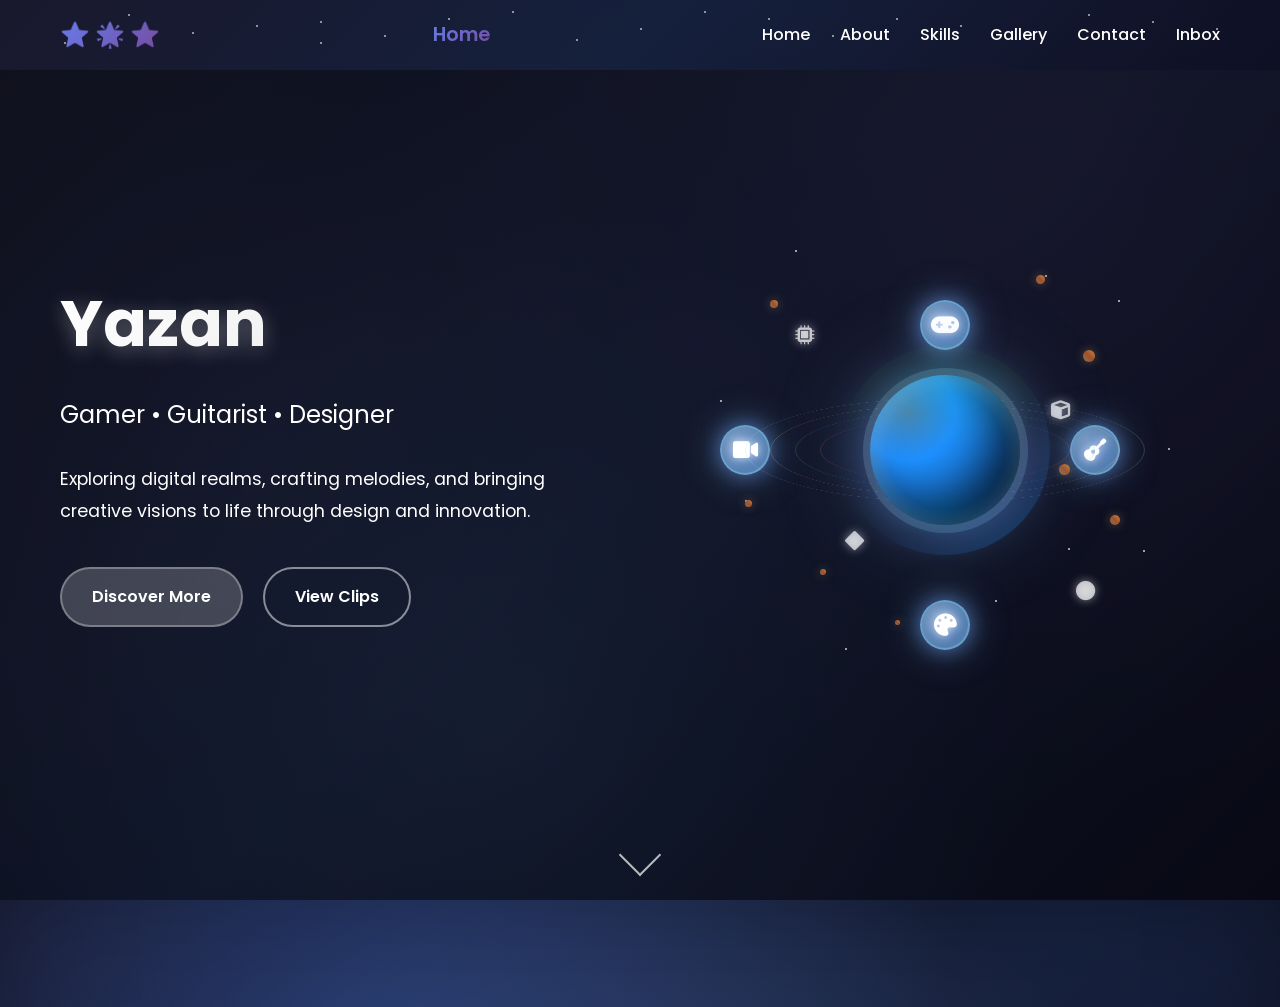
==== commit b093b65c: "Add inbox functionality with Supabase integration - New inbox page with message form and chat bubble" ====
--- a/index.html
+++ b/index.html
@@ -88,6 +88,7 @@
                 <li><a href="#skills" class="nav-link">Skills</a></li>
                 <li><a href="#gallery" class="nav-link">Gallery</a></li>
                 <li><a href="#contact" class="nav-link">Contact</a></li>
+                <li><a href="inbox.html" class="nav-link">Inbox</a></li>
             </ul>
             <div class="hamburger">
                 <span class="bar"></span>
--- a/style.css
+++ b/style.css
@@ -3114,3 +3114,284 @@
     0% { transform: rotate(0deg); }
     100% { transform: rotate(360deg); }
 }
+
+/* Inbox Styles */
+.inbox-section {
+    padding: 120px 0 80px;
+    min-height: 100vh;
+}
+
+.inbox-container {
+    display: grid;
+    grid-template-columns: 1fr 1fr;
+    gap: 40px;
+    margin-top: 40px;
+}
+
+.message-form-container {
+    position: sticky;
+    top: 100px;
+}
+
+.form-card {
+    background: linear-gradient(135deg, rgba(26, 26, 46, 0.8) 0%, rgba(22, 33, 62, 0.8) 50%, rgba(15, 15, 35, 0.8) 100%);
+    backdrop-filter: blur(10px);
+    border: 1px solid rgba(255, 255, 255, 0.1);
+    border-radius: 20px;
+    padding: 30px;
+    box-shadow: 0 20px 40px rgba(0, 0, 0, 0.3);
+    transition: all 0.3s ease;
+}
+
+.form-card:hover {
+    transform: translateY(-5px);
+    box-shadow: 0 25px 50px rgba(0, 0, 0, 0.4);
+}
+
+.form-card h3 {
+    color: #667eea;
+    margin-bottom: 25px;
+    font-size: 1.5rem;
+    display: flex;
+    align-items: center;
+    gap: 10px;
+}
+
+.message-form .form-group {
+    margin-bottom: 20px;
+}
+
+.message-form input,
+.message-form textarea {
+    width: 100%;
+    padding: 15px;
+    background: rgba(255, 255, 255, 0.05);
+    border: 1px solid rgba(255, 255, 255, 0.1);
+    border-radius: 10px;
+    color: #ffffff;
+    font-family: 'Poppins', sans-serif;
+    font-size: 1rem;
+    transition: all 0.3s ease;
+}
+
+.message-form input:focus,
+.message-form textarea:focus {
+    outline: none;
+    border-color: #667eea;
+    background: rgba(255, 255, 255, 0.1);
+    box-shadow: 0 0 20px rgba(102, 126, 234, 0.3);
+}
+
+.message-form input::placeholder,
+.message-form textarea::placeholder {
+    color: rgba(255, 255, 255, 0.6);
+}
+
+.messages-container {
+    background: linear-gradient(135deg, rgba(26, 26, 46, 0.8) 0%, rgba(22, 33, 62, 0.8) 50%, rgba(15, 15, 35, 0.8) 100%);
+    backdrop-filter: blur(10px);
+    border: 1px solid rgba(255, 255, 255, 0.1);
+    border-radius: 20px;
+    padding: 30px;
+    box-shadow: 0 20px 40px rgba(0, 0, 0, 0.3);
+    max-height: 600px;
+    overflow: hidden;
+    display: flex;
+    flex-direction: column;
+}
+
+.messages-header {
+    display: flex;
+    justify-content: space-between;
+    align-items: center;
+    margin-bottom: 25px;
+    padding-bottom: 15px;
+    border-bottom: 1px solid rgba(255, 255, 255, 0.1);
+}
+
+.messages-header h3 {
+    color: #667eea;
+    font-size: 1.3rem;
+    display: flex;
+    align-items: center;
+    gap: 10px;
+}
+
+.messages-controls .btn {
+    padding: 8px 16px;
+    font-size: 0.9rem;
+}
+
+.messages-list {
+    flex: 1;
+    overflow-y: auto;
+    padding-right: 10px;
+}
+
+.messages-list::-webkit-scrollbar {
+    width: 6px;
+}
+
+.messages-list::-webkit-scrollbar-track {
+    background: rgba(255, 255, 255, 0.05);
+    border-radius: 3px;
+}
+
+.messages-list::-webkit-scrollbar-thumb {
+    background: rgba(102, 126, 234, 0.5);
+    border-radius: 3px;
+}
+
+.messages-list::-webkit-scrollbar-thumb:hover {
+    background: rgba(102, 126, 234, 0.7);
+}
+
+.loading-messages {
+    display: flex;
+    flex-direction: column;
+    align-items: center;
+    justify-content: center;
+    padding: 40px;
+    color: rgba(255, 255, 255, 0.7);
+}
+
+.loading-spinner {
+    width: 40px;
+    height: 40px;
+    border: 3px solid rgba(255, 255, 255, 0.1);
+    border-top: 3px solid #667eea;
+    border-radius: 50%;
+    animation: spin 1s linear infinite;
+    margin-bottom: 15px;
+}
+
+.message-item {
+    margin-bottom: 20px;
+    animation: messageSlideIn 0.5s ease-out;
+}
+
+.message-bubble {
+    background: linear-gradient(135deg, rgba(102, 126, 234, 0.1) 0%, rgba(118, 75, 162, 0.1) 100%);
+    border: 1px solid rgba(102, 126, 234, 0.2);
+    border-radius: 15px;
+    padding: 20px;
+    position: relative;
+    transition: all 0.3s ease;
+}
+
+.message-bubble:hover {
+    transform: translateY(-2px);
+    box-shadow: 0 10px 25px rgba(102, 126, 234, 0.2);
+}
+
+.message-header {
+    display: flex;
+    justify-content: space-between;
+    align-items: center;
+    margin-bottom: 10px;
+}
+
+.message-sender {
+    font-weight: 600;
+    color: #667eea;
+    font-size: 1.1rem;
+}
+
+.message-time {
+    font-size: 0.85rem;
+    color: rgba(255, 255, 255, 0.6);
+    background: rgba(255, 255, 255, 0.05);
+    padding: 4px 8px;
+    border-radius: 8px;
+}
+
+.message-content {
+    color: #ffffff;
+    line-height: 1.6;
+    font-size: 1rem;
+}
+
+.message-email {
+    font-size: 0.9rem;
+    color: rgba(255, 255, 255, 0.7);
+    margin-top: 8px;
+    padding-top: 8px;
+    border-top: 1px solid rgba(255, 255, 255, 0.1);
+}
+
+.empty-messages {
+    text-align: center;
+    padding: 60px 20px;
+    color: rgba(255, 255, 255, 0.6);
+}
+
+.empty-messages i {
+    font-size: 3rem;
+    margin-bottom: 20px;
+    color: #667eea;
+    opacity: 0.5;
+}
+
+.success-message {
+    background: linear-gradient(135deg, rgba(34, 197, 94, 0.1) 0%, rgba(16, 185, 129, 0.1) 100%);
+    border: 1px solid rgba(34, 197, 94, 0.3);
+    color: #22c55e;
+    padding: 15px;
+    border-radius: 10px;
+    margin-bottom: 20px;
+    display: flex;
+    align-items: center;
+    gap: 10px;
+    animation: messageSlideIn 0.5s ease-out;
+}
+
+.error-message {
+    background: linear-gradient(135deg, rgba(239, 68, 68, 0.1) 0%, rgba(220, 38, 38, 0.1) 100%);
+    border: 1px solid rgba(239, 68, 68, 0.3);
+    color: #ef4444;
+    padding: 15px;
+    border-radius: 10px;
+    margin-bottom: 20px;
+    display: flex;
+    align-items: center;
+    gap: 10px;
+    animation: messageSlideIn 0.5s ease-out;
+}
+
+@keyframes messageSlideIn {
+    from {
+        opacity: 0;
+        transform: translateY(20px);
+    }
+    to {
+        opacity: 1;
+        transform: translateY(0);
+    }
+}
+
+/* Responsive Design for Inbox */
+@media (max-width: 768px) {
+    .inbox-container {
+        grid-template-columns: 1fr;
+        gap: 30px;
+    }
+    
+    .message-form-container {
+        position: static;
+    }
+    
+    .messages-container {
+        max-height: 500px;
+    }
+    
+    .messages-header {
+        flex-direction: column;
+        gap: 15px;
+        align-items: flex-start;
+    }
+    
+    .form-card,
+    .messages-container {
+        padding: 20px;
+    }
+}
